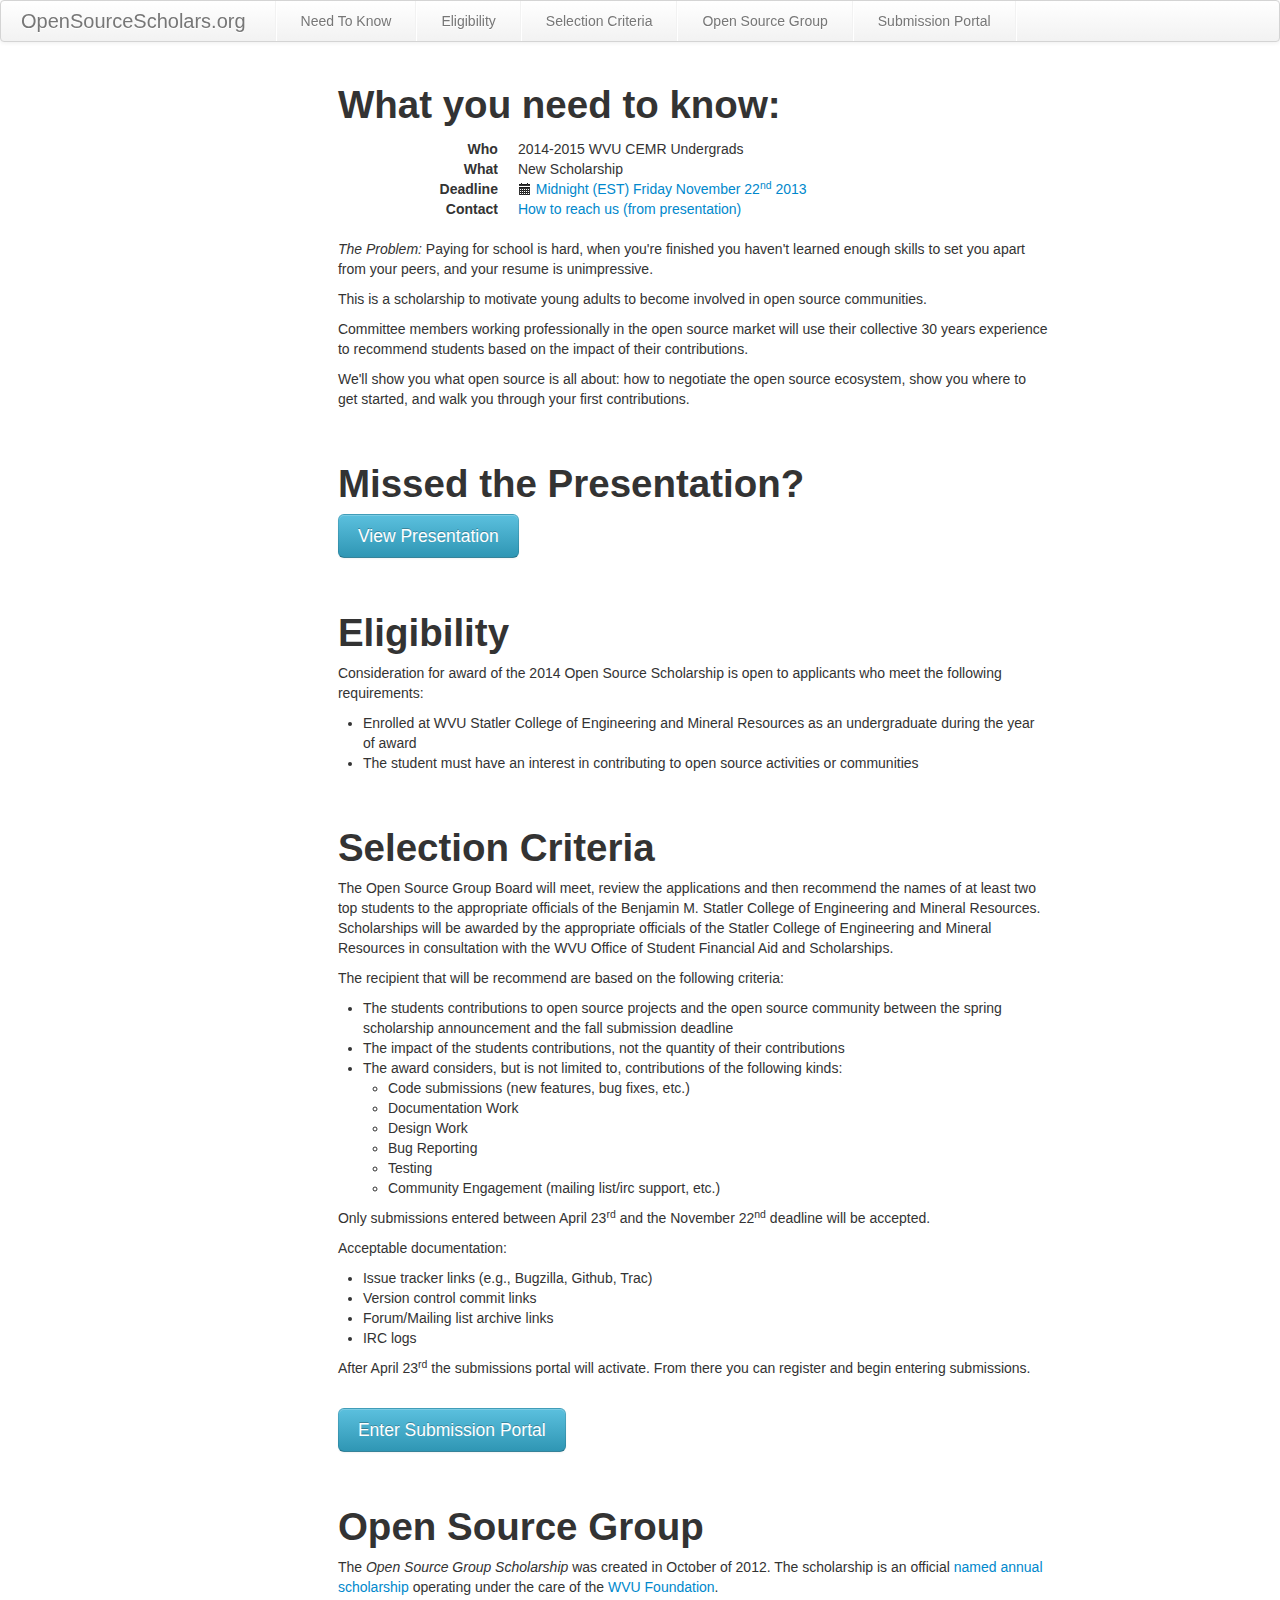
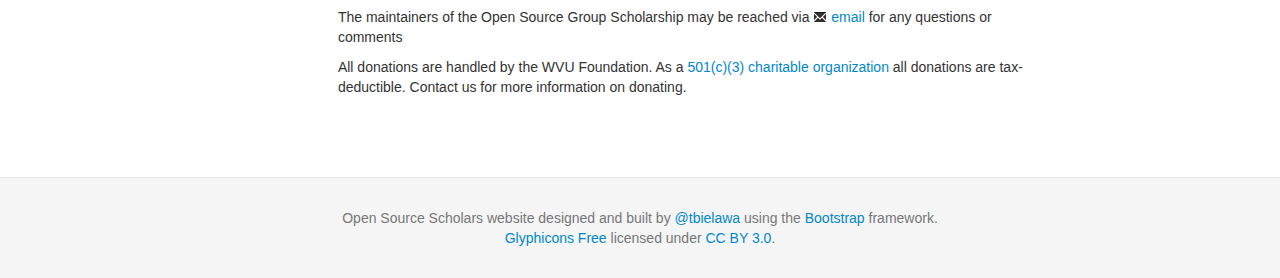
==== index.html @ 5d0b0303 "Add contact links" ====
<!DOCTYPE HTML>
<html lang="en">
  <head>
    <meta http-equiv="Content-Type" content="text/html; charset=utf-8">
    <title>OpenSourceScholars.org</title>
    <link rel="shortcut icon" href="img/favicon.ico">
    <script src="//ajax.googleapis.com/ajax/libs/jquery/1.8.3/jquery.min.js" type="text/javascript"></script>
    <link href="css/bootstrap.min.css" rel="stylesheet" media="screen">
    <link href="css/oss.css" rel="stylesheet" media="screen">
    <link href="css/font-awesome.css" rel="stylesheet" media="screen">
    <script type="text/javascript" src="js/oss.js"></script>
    <script src="js/bootstrap.min.js"></script>
  </head>
  <body data-spy="scroll" data-target=".navbar">
    <div id="#top"></div>
    <div class="navbar"></div>

    <div class="container-fluid">
      <div class="row-fluid">
        <!-- ############### LEFT NAVIGATION ############-->
        <div class="span3">
          &nbsp;
        </div>

        <!-- ############### MAIN BODY ############-->
        <div class="span7" id="ossbody">

          <!-- ############### NEED TO KNOW ############-->
          <div id="needtoknow" class="headspace">&nbsp;</div>
          <h1>What you need to know:</h1>

          <dl class="dl-horizontal">
            <dt>Who</dt>
            <dd>2014-2015 WVU CEMR Undergrads</dd>

            <dt>What</dt>
            <dd>New Scholarship</dd>

            <dt>Deadline</dt>
            <dd><a href="http://www.google.com/calendar/event?action=TEMPLATE&text=Submissions%20Deadline%20-%20Open%20Source%20Scholarship&dates=20131122/20131123&details=Today%20is%20the%20final%20day%20to%20submit%20your%20entries%20for%20consideration%20in%20the%20first%20annual%20Open%20Source%20Scholarship.&location=http%3A%2F%2FOpenSourceScholars.org&trp=false&sprop=http%3A%2F%2FOpenSourceScholars.org&sprop=name:OpenSourceScholars.org" target="_blank"><i class="icon icon-calendar"></i> Midnight (EST) Friday November 22<sup>nd</sup> 2013</a></dd>

	    <dt>Contact</dt>
	    <dd><a href="http://opensourcescholars.github.io/os-preso/#/54">How to reach us (from presentation)</a></dd>
          </dl>

	  <p>
	    <i>The Problem:</i> Paying for school is hard, when you're
	    finished you haven't learned enough skills to set you
	    apart from your peers, and your resume is unimpressive.
	  </p>

	  <p>
	    This is a scholarship to motivate young adults to become
	    involved in open source communities.
	  </p>

	  <p>
	    Committee members working professionally in the open
	    source market will use their collective 30 years
	    experience to recommend students based on the impact of
	    their contributions.
	  </p>

	  <p>
	    We'll show you what open source is all about: how to
	    negotiate the open source ecosystem, show you where to get
	    started, and walk you through your first contributions.
	  </p>

	  <div class="headspace" id="preso">&nbsp;</div>
	  <h1>Missed the Presentation?</h1>

	  <p>
	    <a href="http://opensourcescholars.github.io/os-preso/" class="btn btn-info btn-large">View Presentation</a>
	  </p>


          <!-- ###################################### -->
          <div class="headspace" id="eligibility">&nbsp;</div>
          <h1>Eligibility</h1>

          <p>
            Consideration for award of the 2014 Open Source
            Scholarship is open to applicants who meet the following
            requirements:
          </p>

          <ul>
            <li>
              Enrolled at WVU Statler College of Engineering and
              Mineral Resources as an undergraduate during the year of
              award
            </li>

            <li>
              The student must have an interest in contributing to
              open source activities or communities
            </li>
          </ul>



          <!-- ###################################### -->
          <div class="headspace" id="selectioncriteria">&nbsp;</div>
          <h1>Selection Criteria</h1>

          <p>
	  The Open Source Group Board will meet, review the
	  applications and then recommend the names of at least two
	  top students to the appropriate officials of the Benjamin
	  M. Statler College of Engineering and Mineral Resources.
	  Scholarships will be awarded by the appropriate officials of
	  the Statler College of Engineering and Mineral Resources in
	  consultation with the WVU Office of Student Financial Aid
	  and Scholarships.
          </p>
          <p>
            The recipient that will be recommend are based on the
            following criteria:
          </p>

          <!-- The student meets all eligibility requirements -->

          <ul>
            <li>
              The students contributions to open source projects and
              the open source community between the spring scholarship
              announcement and the fall submission deadline
            </li>


            <li>
              The impact of the students contributions, not the
              quantity of their contributions
            </li>

            <li>
              The award considers, but is not limited to,
              contributions of the following kinds:

              <ul>
                <li>Code submissions (new features, bug fixes, etc.)</li>
                <li>Documentation Work</li>
                <li>Design Work</li>
                <li>Bug Reporting</li>
                <li>Testing</li>
                <li>Community Engagement (mailing list/irc support, etc.)</li>
              </ul>
            </li>
          </ul>

          <p>
            Only submissions entered between April 23<sup>rd</sup> and
             the November 22<sup>nd</sup> deadline will be accepted.
          </p>

          <p>
            Acceptable documentation:

            <ul>
              <li>Issue tracker links (e.g., Bugzilla, Github, Trac)</li>
              <li>Version control commit links</li>
              <li>Forum/Mailing list archive links</li>
              <li>IRC logs</li>
            </ul>
          </p>

	  <p>
	    After April 23<sup>rd</sup> the submissions portal will
	    activate. From there you can register and begin entering
	    submissions.
	  </p>

	  <p>
	    <br>
	    <a href="http://portal.opensourcescholars.org/" class="btn btn-info btn-large">Enter Submission Portal</a>
	  </p>


          <!-- ###################################### -->
          <div class="headspace" id="opensourcegroup">&nbsp;</div>
          <h1>Open Source Group</h1>

	  <p>
	    The <i>Open Source Group Scholarship</i> was created in
	    October of 2012. The scholarship is an
	    official <a href="http://www.wvuf.org/index.php?q=node/64&cat=2"
	    target="_blank">named annual scholarship</a> operating
	    under the care of the <a href="http://www.wvuf.org/"
	    target="_blank">WVU Foundation</a>.
	  </p>

	  <p>
	    The maintainers of the Open Source Group Scholarship may
	    be reached via
	    <a href="mailto:opensourcegroup@listserv.wvu.edu"><i class="icon
	    icon-envelope"></i> email</a> for any questions or
	    comments
	  </p>

	  <p>
	    All donations are handled by the WVU Foundation. As a
	    <a href="http://www.irs.gov/Charities-&-Non-Profits/Charitable-Organizations/Exemption-Requirements-Section-501(c)(3)-Organizations"
	    target="_blank">501(c)(3) charitable organization</a> all
	    donations are tax-deductible. Contact us for more
	    information on donating.
	  </p>
        </div><!-- End of body content -->

      </div><!-- End of column row -->
    </div><!-- End of container -->


    <!-- Footer ================================================== -->
    <footer class="footer">
    </footer>

    <script type="text/javascript">

      var _gaq = _gaq || [];
      _gaq.push(['_setAccount', 'UA-39411188-1']);
      _gaq.push(['_trackPageview']);

      (function() {
      var ga = document.createElement('script'); ga.type = 'text/javascript'; ga.async = true;
      ga.src = ('https:' == document.location.protocol ? 'https://ssl' : 'http://www') + '.google-analytics.com/ga.js';
      var s = document.getElementsByTagName('script')[0]; s.parentNode.insertBefore(ga, s);
      })();

    </script>

  </body>
</html>
---- css/oss.css ----
@import url(http://fonts.googleapis.com/css?family=Source+Sans+Pro&subset=latin,latin-ext);
@import url(http://fonts.googleapis.com/css?family=Source+Code+Pro&subset=latin,latin-ext);

body {
    margin-top: 40px;
}

a.headerlink:hover {
    background-color: #c60f0f;
    color: #c60f0f;
}

h1 {
    margin-top: 25px;
}

.headspace {
    /* margin-top: 20px; */
    margin-bottom: 20px;
}

/* Footer
-------------------------------------------------- */

.footer {
  text-align: center;
  padding: 30px 0;
  margin-top: 70px;
  border-top: 1px solid #e5e5e5;
  background-color: #f5f5f5;
}
.footer p {
  margin-bottom: 0;
  color: #777;
}
.footer-links {
  margin: 10px 0;
}
.footer-links li {
  display: inline;
  padding: 0 2px;
}
.footer-links li:first-child {
  padding-left: 0;
}
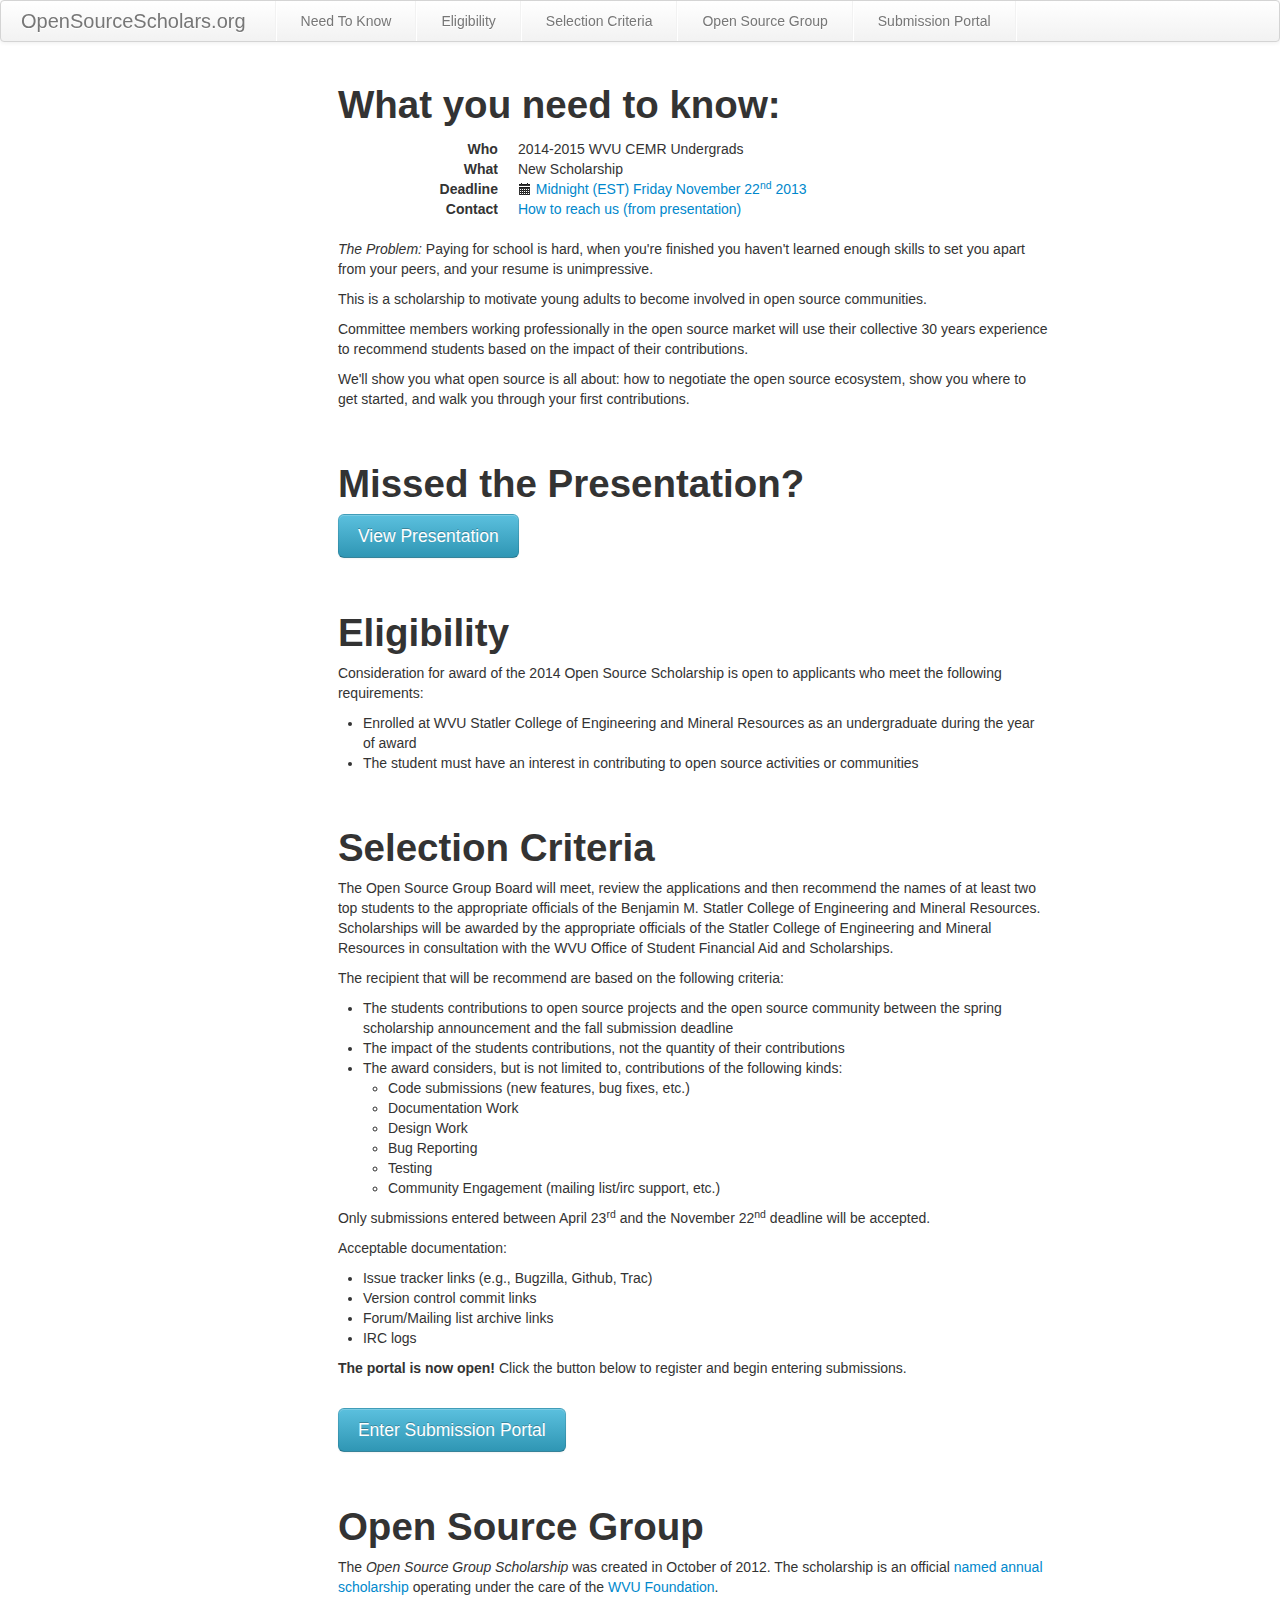
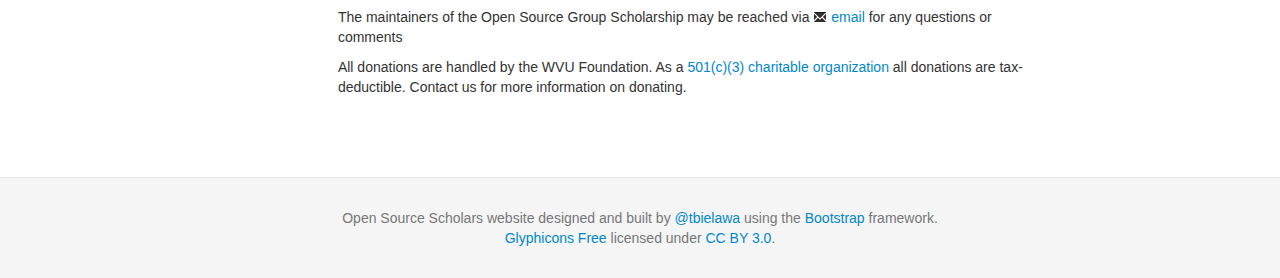
==== commit 003f1e52: "Call out that the button is now active and you can use it." ====
--- a/index.html
+++ b/index.html
@@ -166,9 +166,8 @@
           </p>
 
 	  <p>
-	    After April 23<sup>rd</sup> the submissions portal will
-	    activate. From there you can register and begin entering
-	    submissions.
+	    <b>The portal is now open!</b> Click the button below to
+	    register and begin entering submissions.
 	  </p>
 
 	  <p>
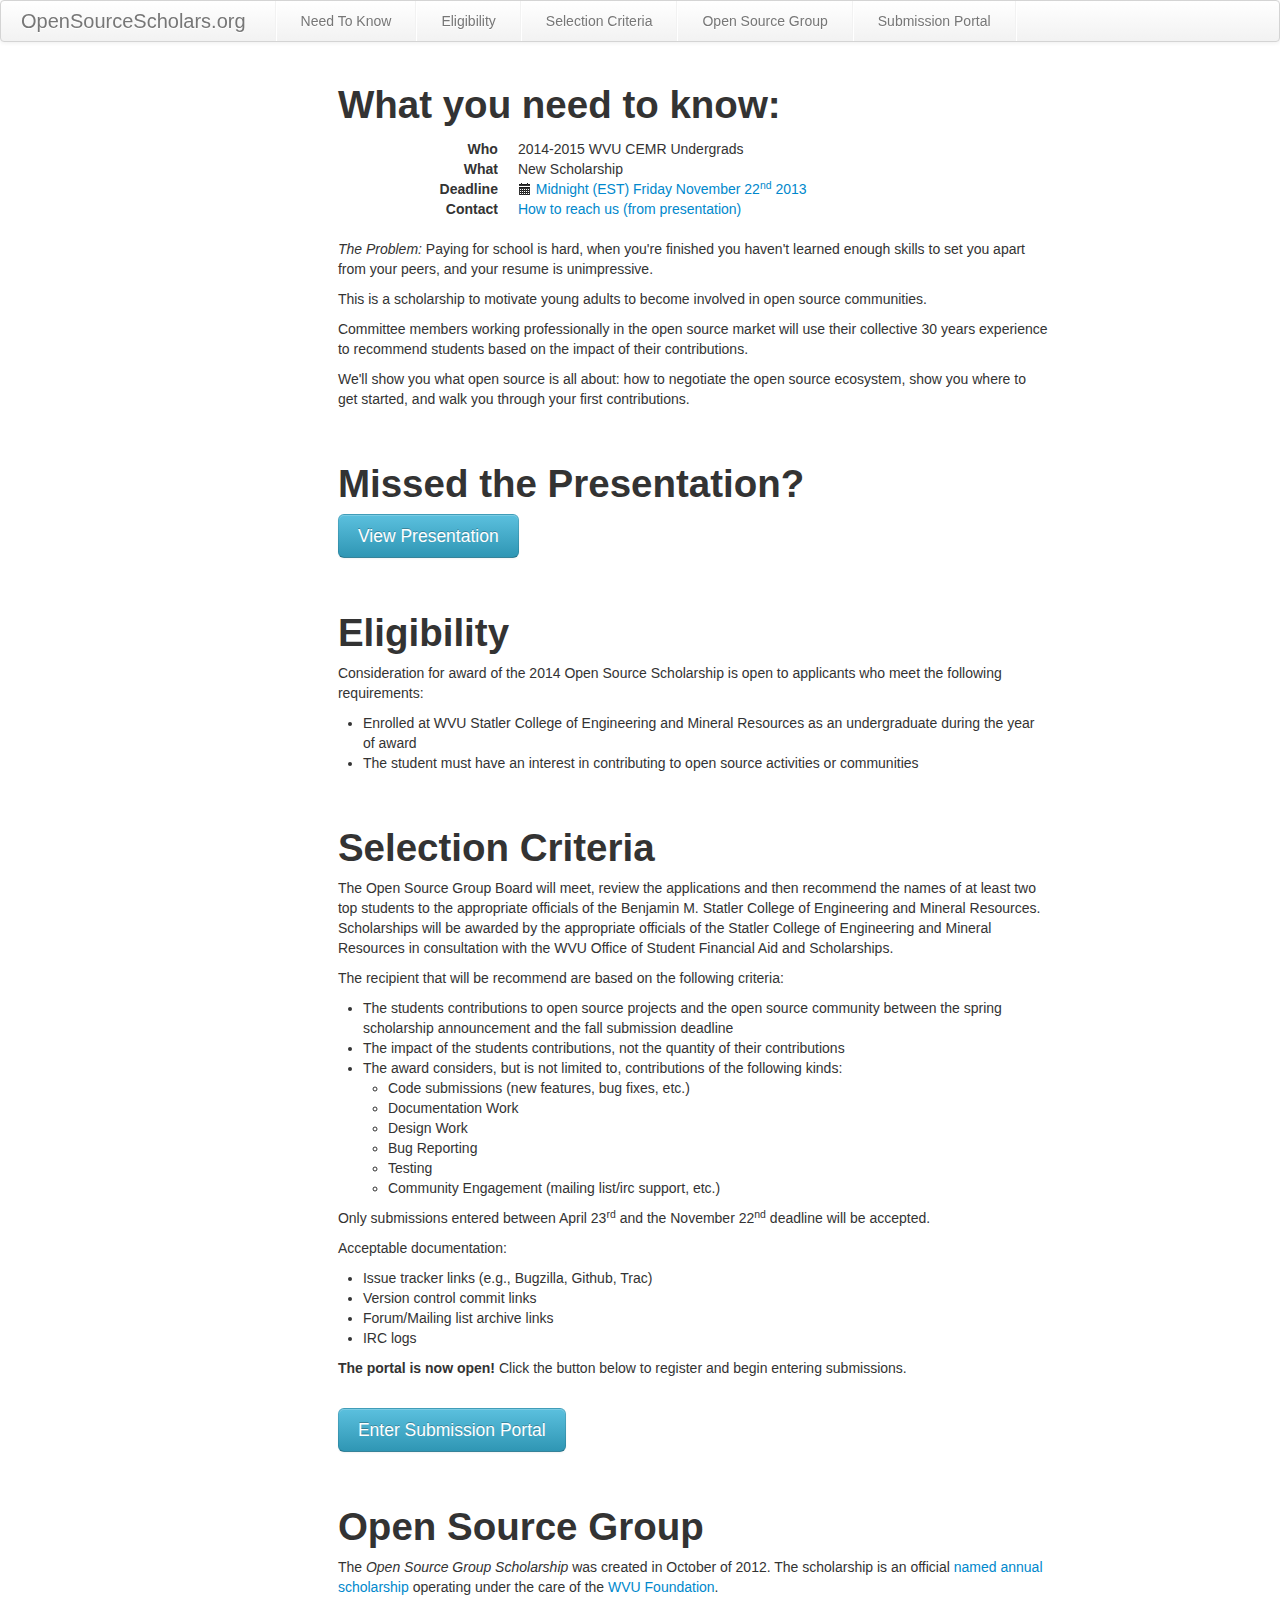
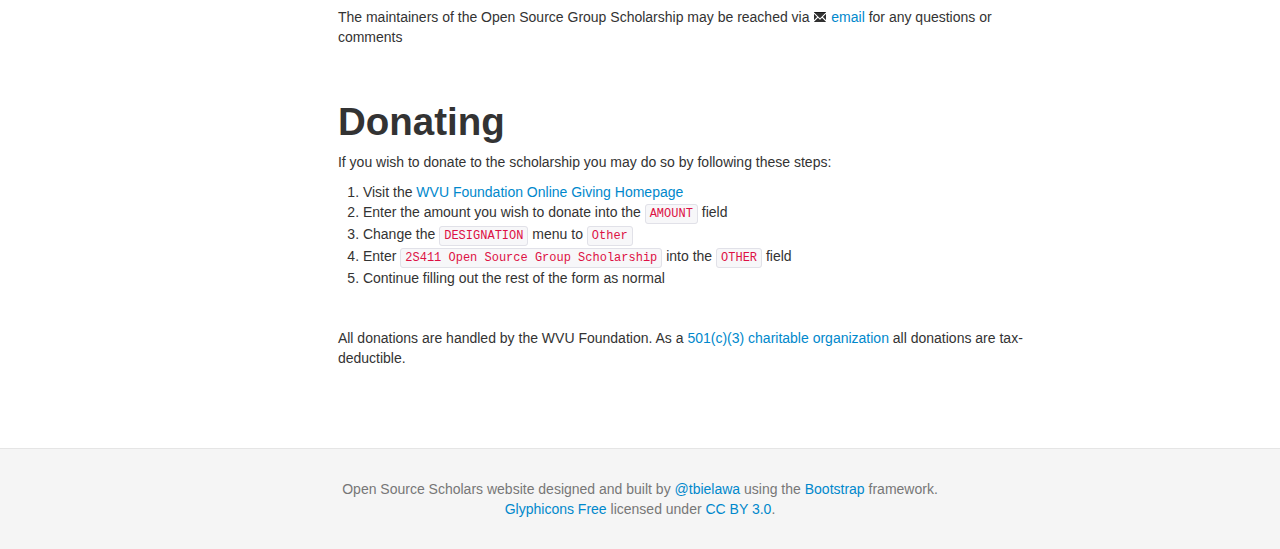
==== commit d62142ef: "Add donation instructions" ====
--- a/index.html
+++ b/index.html
@@ -197,13 +197,33 @@
 	    comments
 	  </p>
 
+          <!-- ###################################### -->
+          <div class="headspace" id="donating">&nbsp;</div>
+          <h1>Donating</h1>
+
+	  <p>
+	    If you wish to donate to the scholarship you may do so by following these steps:
+	  </p>
+
+	  <ol>
+	    <li>Visit the <a href="https://www.mountaineerconnection.com/sslpage.aspx?pid=501" target="_blank">WVU Foundation Online Giving Homepage</a></li>
+	    <li>Enter the amount you wish to donate into the <code>AMOUNT</code> field</li>
+	    <li>Change the <code>DESIGNATION</code> menu to <code>Other</code></li>
+	    <li>Enter <code>2S411 Open Source Group Scholarship</code> into the <code>OTHER</code> field</li>
+	    <li>Continue filling out the rest of the form as normal</li>
+	  </ol>
+
+	  <p>
+	    &nbsp;
+	  </p>
+
 	  <p>
 	    All donations are handled by the WVU Foundation. As a
 	    <a href="http://www.irs.gov/Charities-&-Non-Profits/Charitable-Organizations/Exemption-Requirements-Section-501(c)(3)-Organizations"
 	    target="_blank">501(c)(3) charitable organization</a> all
-	    donations are tax-deductible. Contact us for more
-	    information on donating.
-	  </p>
+	    donations are tax-deductible.
+	  </p>
+
         </div><!-- End of body content -->
 
       </div><!-- End of column row -->
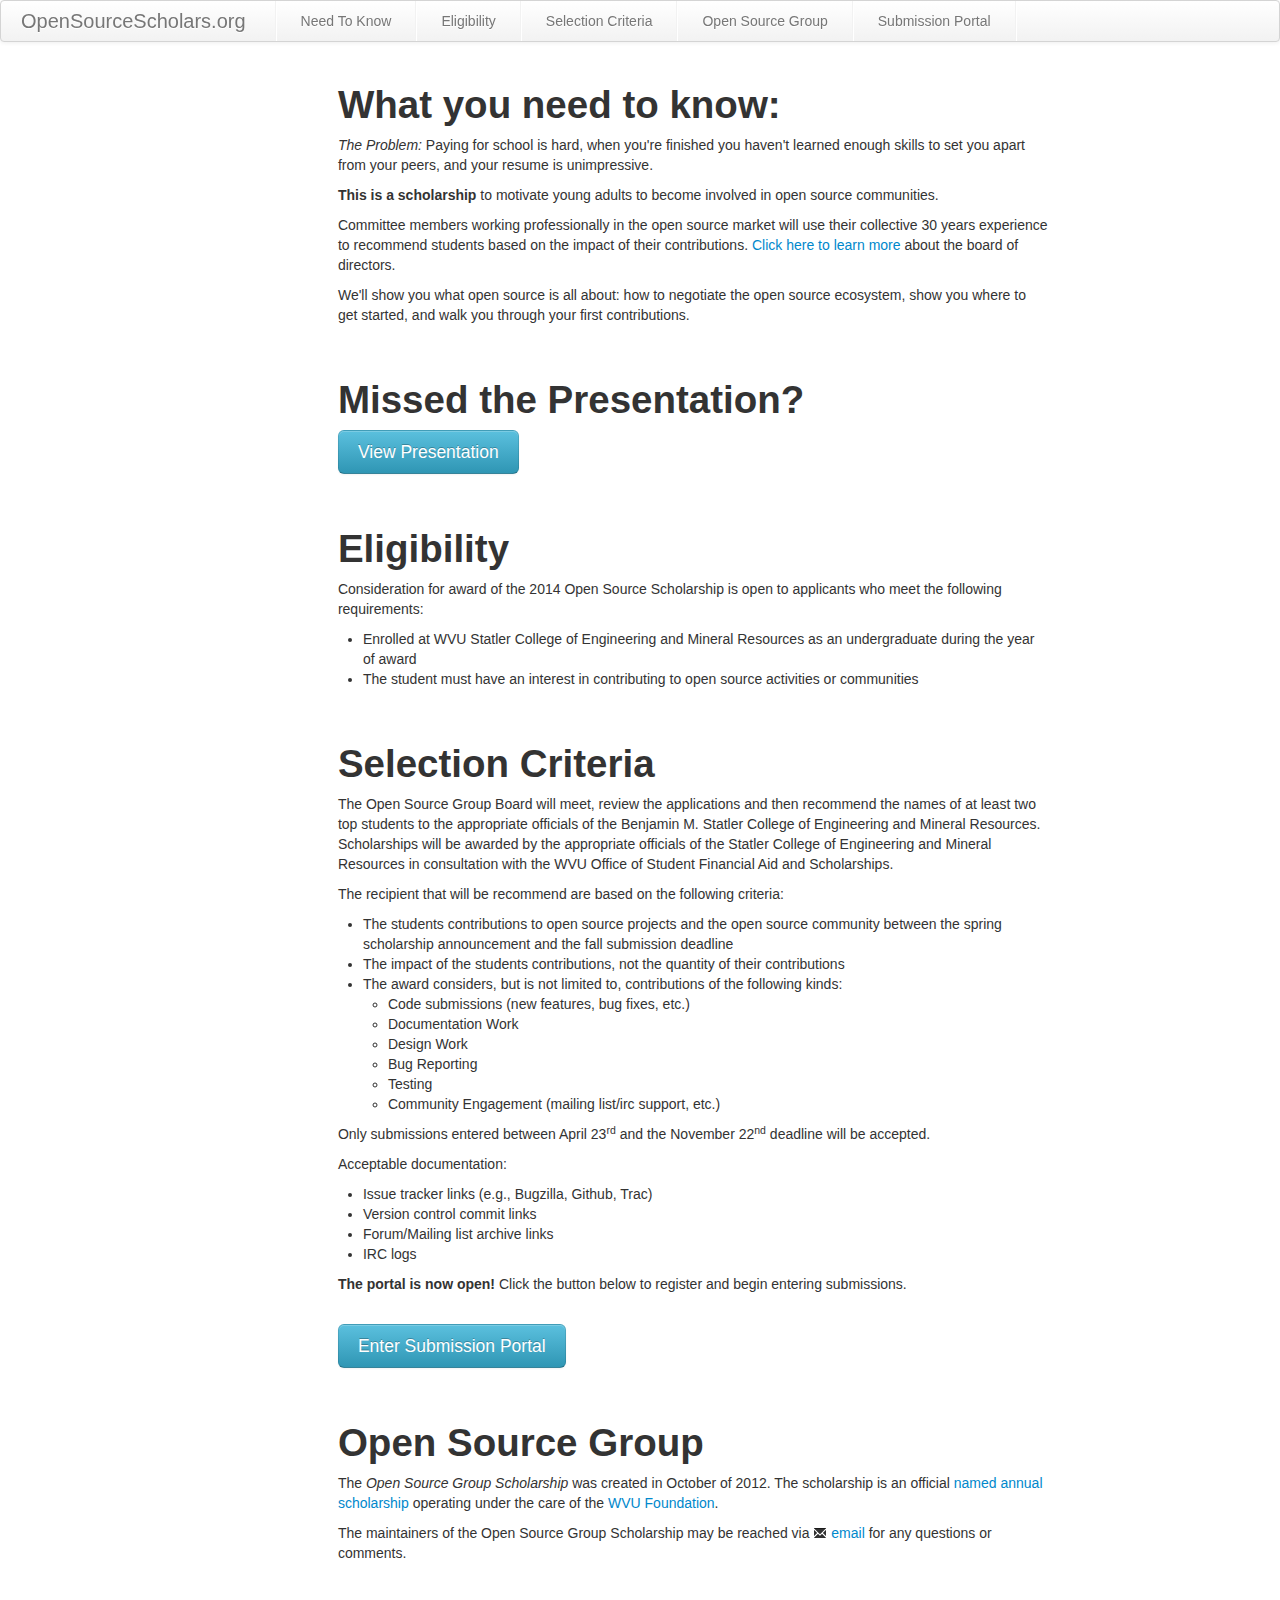
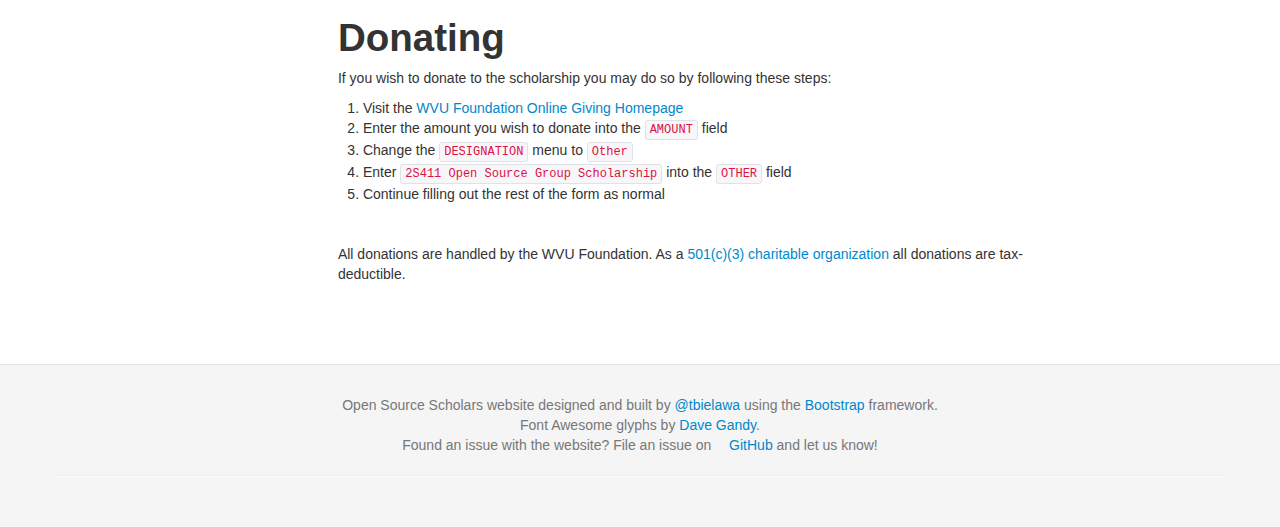
==== commit b0cebcc1: "Update CSS for board members page. Comment out scheduling information for presentation." ====
--- a/index.html
+++ b/index.html
@@ -29,19 +29,19 @@
           <div id="needtoknow" class="headspace">&nbsp;</div>
           <h1>What you need to know:</h1>
 
-          <dl class="dl-horizontal">
-            <dt>Who</dt>
-            <dd>2014-2015 WVU CEMR Undergrads</dd>
-
-            <dt>What</dt>
-            <dd>New Scholarship</dd>
-
-            <dt>Deadline</dt>
-            <dd><a href="http://www.google.com/calendar/event?action=TEMPLATE&text=Submissions%20Deadline%20-%20Open%20Source%20Scholarship&dates=20131122/20131123&details=Today%20is%20the%20final%20day%20to%20submit%20your%20entries%20for%20consideration%20in%20the%20first%20annual%20Open%20Source%20Scholarship.&location=http%3A%2F%2FOpenSourceScholars.org&trp=false&sprop=http%3A%2F%2FOpenSourceScholars.org&sprop=name:OpenSourceScholars.org" target="_blank"><i class="icon icon-calendar"></i> Midnight (EST) Friday November 22<sup>nd</sup> 2013</a></dd>
-
-	    <dt>Contact</dt>
-	    <dd><a href="http://opensourcescholars.github.io/os-preso/#/54">How to reach us (from presentation)</a></dd>
-          </dl>
+          <!-- <dl class="dl-horizontal"> -->
+          <!--   <dt>Who</dt> -->
+          <!--   <dd>2014-2015 WVU CEMR Undergrads</dd> -->
+
+          <!--   <dt>What</dt> -->
+          <!--   <dd>New Scholarship</dd> -->
+
+          <!--   <dt>Deadline</dt> -->
+          <!--   <dd><a href="http://www.google.com/calendar/event?action=TEMPLATE&text=Submissions%20Deadline%20-%20Open%20Source%20Scholarship&dates=20131122/20131123&details=Today%20is%20the%20final%20day%20to%20submit%20your%20entries%20for%20consideration%20in%20the%20first%20annual%20Open%20Source%20Scholarship.&location=http%3A%2F%2FOpenSourceScholars.org&trp=false&sprop=http%3A%2F%2FOpenSourceScholars.org&sprop=name:OpenSourceScholars.org" target="_blank"><i class="icon icon-calendar"></i> Midnight (EST) Friday November 22<sup>nd</sup> 2013</a></dd> -->
+
+	  <!--   <dt>Contact</dt> -->
+	  <!--   <dd><a href="http://opensourcescholars.github.io/os-preso/#/54">How to reach us (from presentation)</a></dd> -->
+          <!-- </dl> -->
 
 	  <p>
 	    <i>The Problem:</i> Paying for school is hard, when you're
@@ -50,15 +50,16 @@
 	  </p>
 
 	  <p>
-	    This is a scholarship to motivate young adults to become
-	    involved in open source communities.
+	    <strong>This is a scholarship</strong> to motivate young
+	    adults to become involved in open source communities.
 	  </p>
 
 	  <p>
 	    Committee members working professionally in the open
 	    source market will use their collective 30 years
 	    experience to recommend students based on the impact of
-	    their contributions.
+	    their contributions. <a href="board.html">Click here to
+	    learn more</a> about the board of directors.
 	  </p>
 
 	  <p>
@@ -194,7 +195,7 @@
 	    be reached via
 	    <a href="mailto:opensourcegroup@listserv.wvu.edu"><i class="icon
 	    icon-envelope"></i> email</a> for any questions or
-	    comments
+	    comments.
 	  </p>
 
           <!-- ###################################### -->
--- a/css/oss.css
+++ b/css/oss.css
@@ -43,3 +43,21 @@
 .footer-links li:first-child {
   padding-left: 0;
 }
+
+
+div.addthis_toolbox {
+  width: 320px;
+  margin: 0 auto;
+}
+
+.socialmedia {
+  margin: auto;
+}
+
+.portrait-left {
+  margin-right: 10px;
+}
+
+.portrait-right {
+  margin-left: 10px;
+}
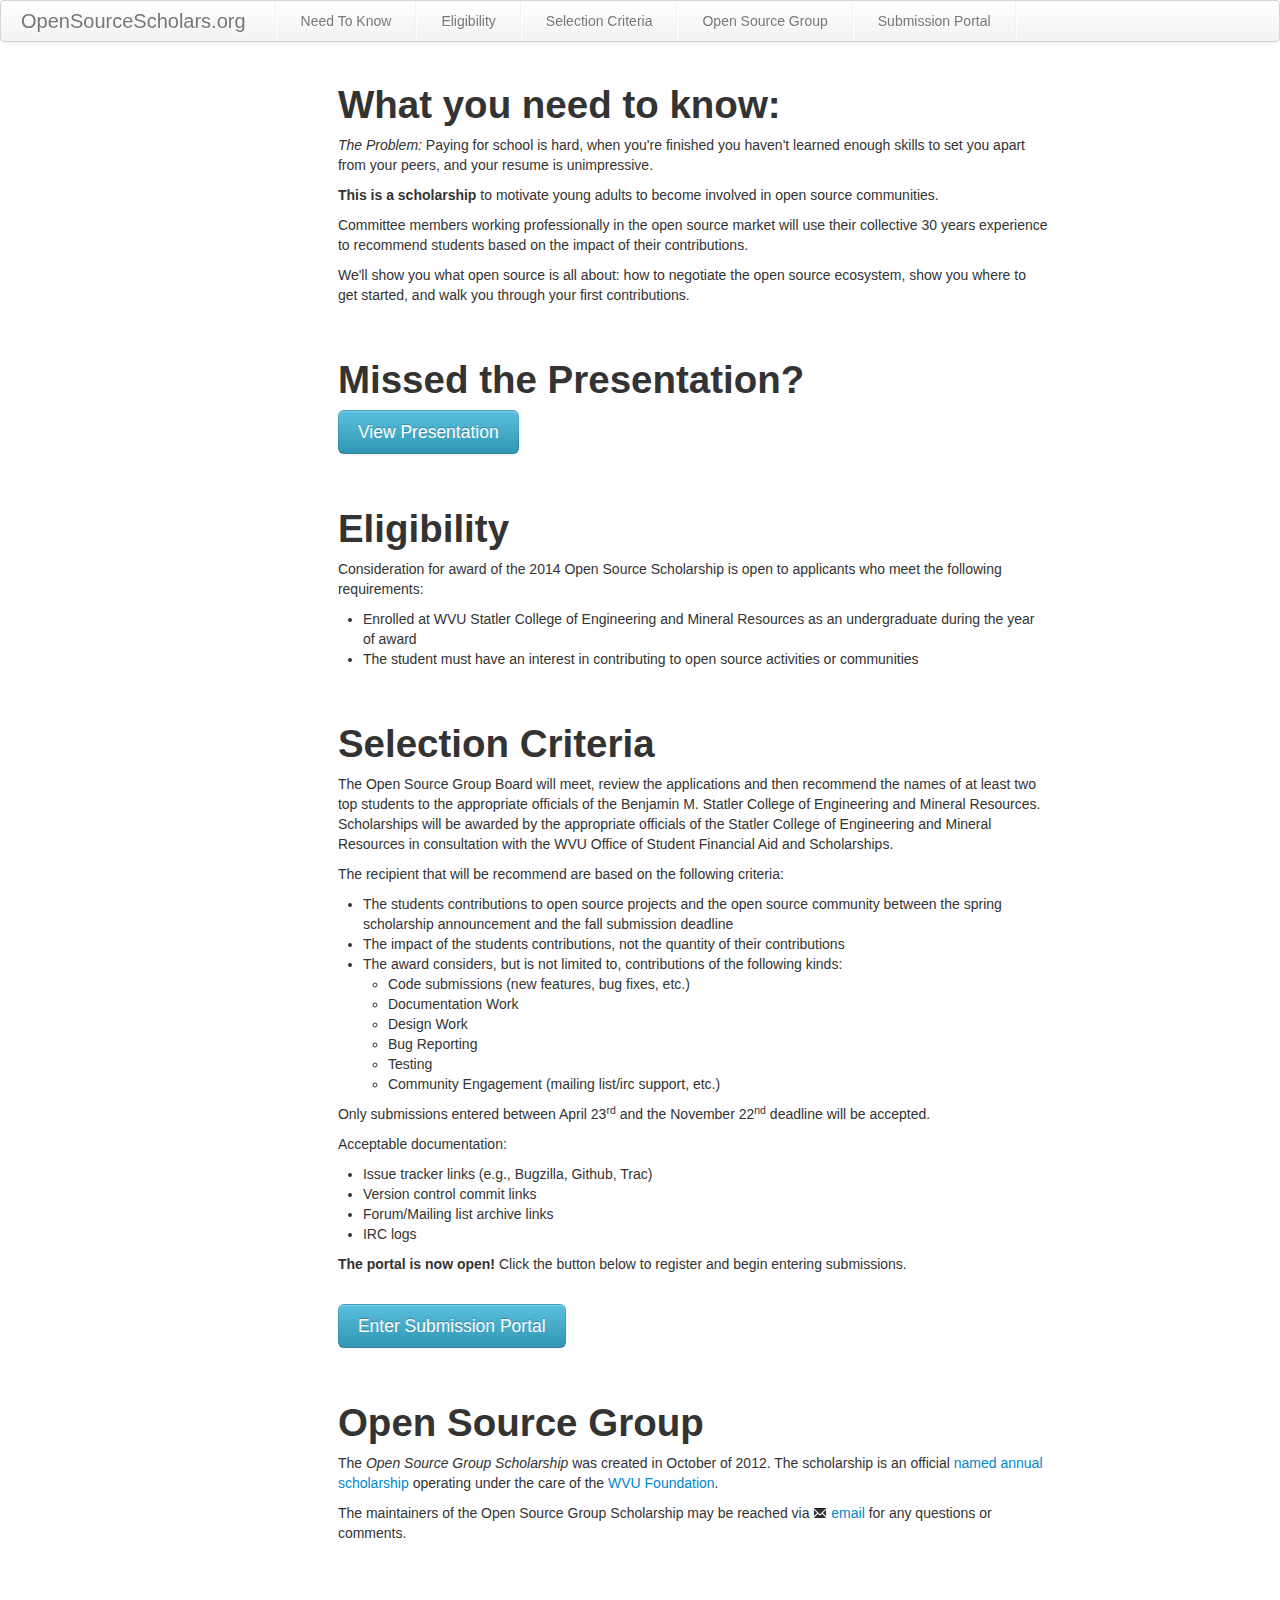
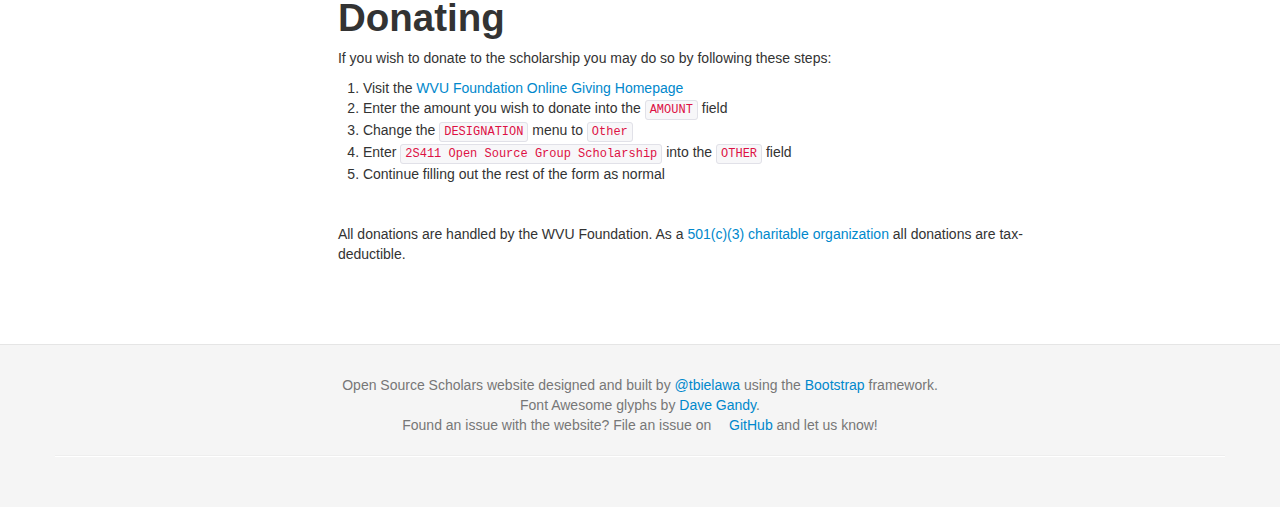
==== commit 818bafc2: "Tweaks. Like style." ====
--- a/index.html
+++ b/index.html
@@ -58,8 +58,10 @@
 	    Committee members working professionally in the open
 	    source market will use their collective 30 years
 	    experience to recommend students based on the impact of
-	    their contributions. <a href="board.html">Click here to
-	    learn more</a> about the board of directors.
+	    their contributions.
+
+	    <!-- <a href="board.html">Click here to
+	    learn more</a> about the committee board members. -->
 	  </p>
 
 	  <p>
@@ -72,7 +74,7 @@
 	  <h1>Missed the Presentation?</h1>
 
 	  <p>
-	    <a href="http://opensourcescholars.github.io/os-preso/" class="btn btn-info btn-large">View Presentation</a>
+	    <a href="http://opensourcescholars.github.io/os-preso/" class="btn btn-info btn-large" target="_blank">View Presentation</a>
 	  </p>
 
 
--- a/css/oss.css
+++ b/css/oss.css
@@ -51,7 +51,7 @@
 }
 
 .socialmedia {
-  margin: auto;
+  text-align: center;
 }
 
 .portrait-left {
@@ -61,3 +61,10 @@
 .portrait-right {
   margin-left: 10px;
 }
+
+/* stupid hack to get the title on the board page to align left
+properly */
+
+#pagetitle {
+  margin-left: -30px;
+}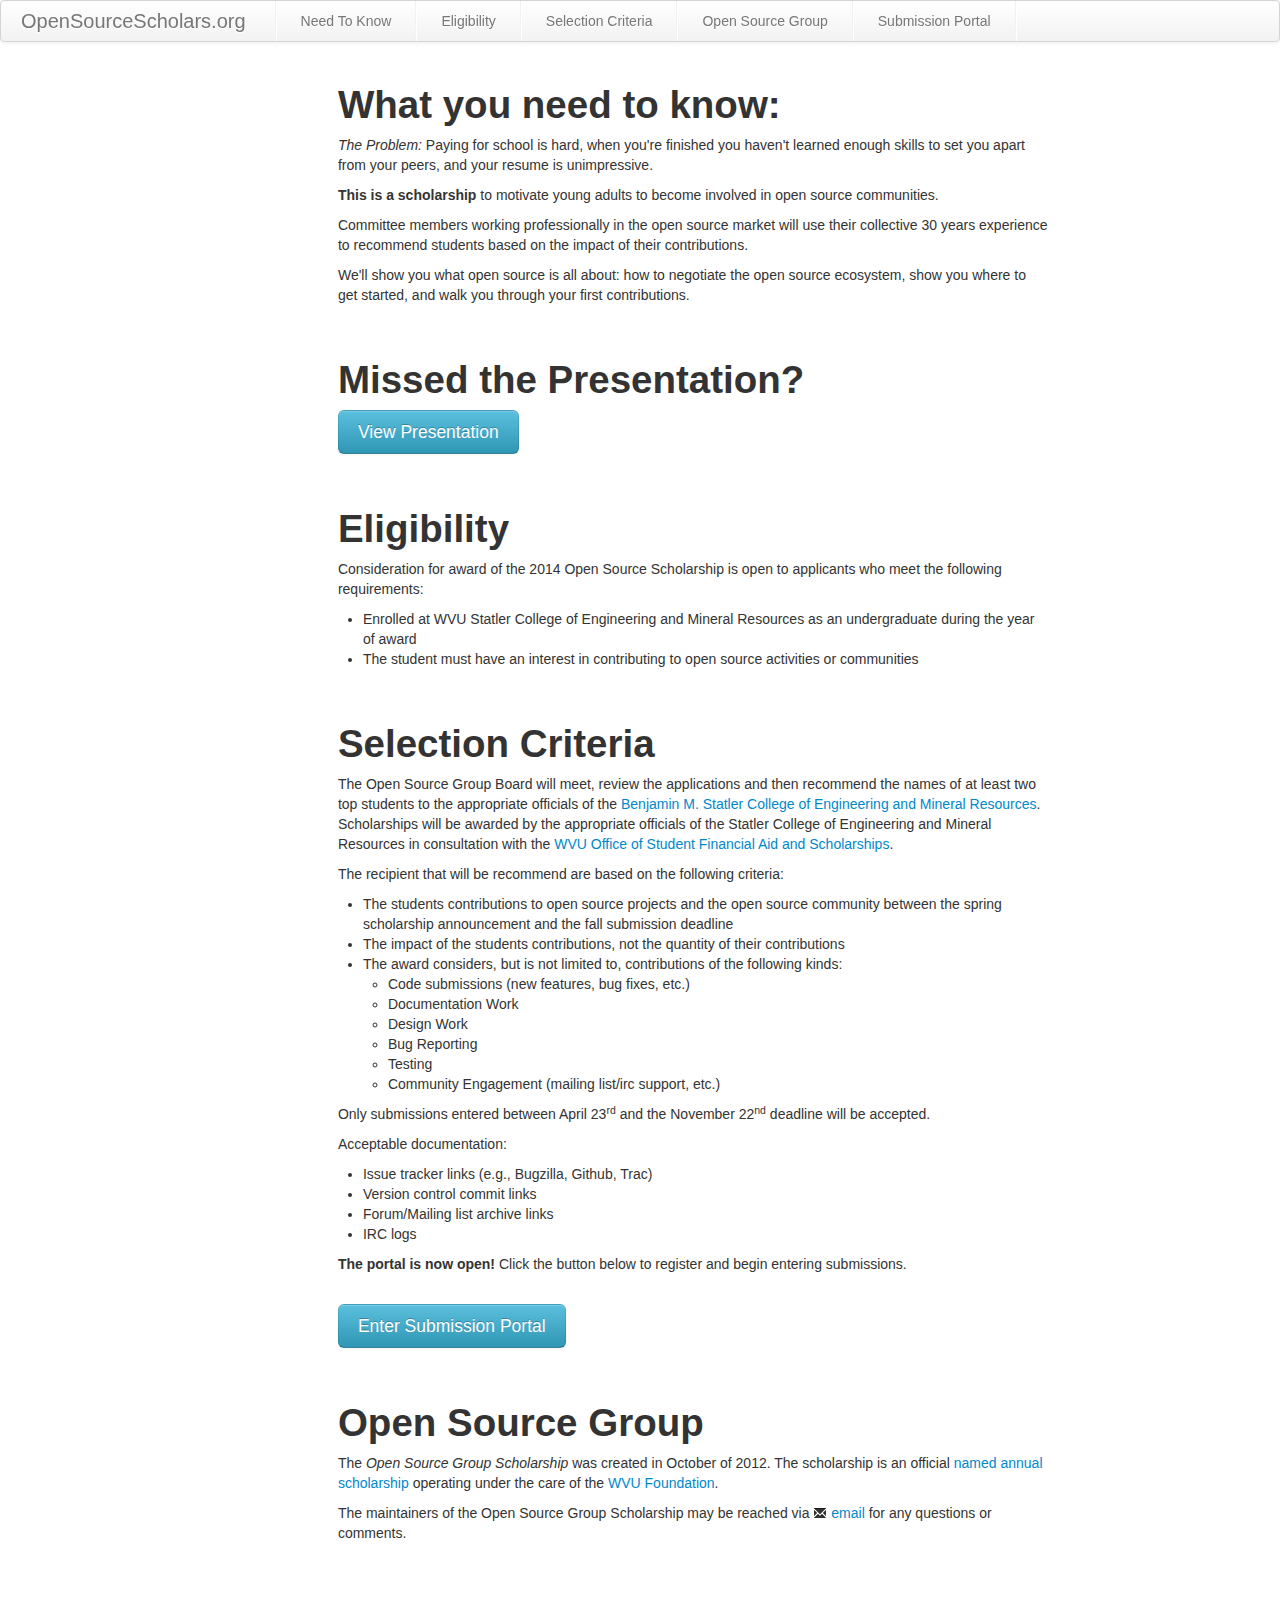
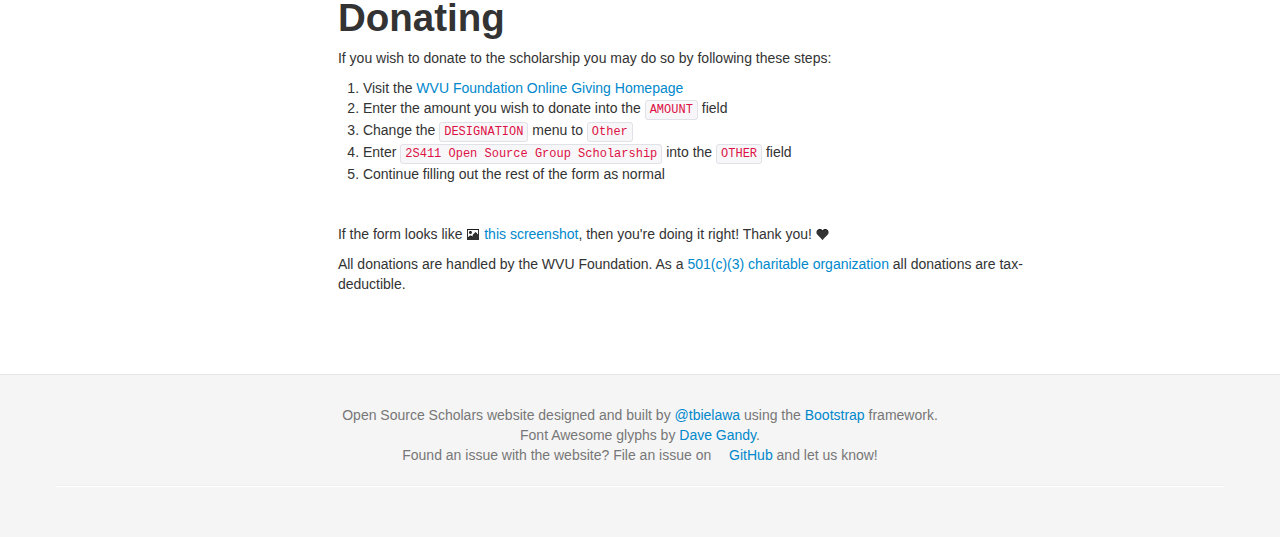
==== commit 453fc71e: "Add fancy photo preview thing for the donation form" ====
--- a/index.html
+++ b/index.html
@@ -8,8 +8,10 @@
     <link href="css/bootstrap.min.css" rel="stylesheet" media="screen">
     <link href="css/oss.css" rel="stylesheet" media="screen">
     <link href="css/font-awesome.css" rel="stylesheet" media="screen">
+    <link rel="stylesheet" href="css/prettyPhoto.css" type="text/css" media="screen" title="prettyPhoto main stylesheet" charset="utf-8" />
     <script type="text/javascript" src="js/oss.js"></script>
     <script src="js/bootstrap.min.js"></script>
+    <script src="js/jquery.prettyPhoto.js" type="text/javascript" charset="utf-8"></script>
   </head>
   <body data-spy="scroll" data-target=".navbar">
     <div id="#top"></div>
@@ -110,12 +112,15 @@
           <p>
 	  The Open Source Group Board will meet, review the
 	  applications and then recommend the names of at least two
-	  top students to the appropriate officials of the Benjamin
-	  M. Statler College of Engineering and Mineral Resources.
-	  Scholarships will be awarded by the appropriate officials of
-	  the Statler College of Engineering and Mineral Resources in
-	  consultation with the WVU Office of Student Financial Aid
-	  and Scholarships.
+	  top students to the appropriate officials of
+	  the <a href="http://www.cemr.wvu.edu/"
+	  target="_blank">Benjamin M. Statler College of Engineering
+	  and Mineral Resources</a>. Scholarships will be awarded by
+	  the appropriate officials of the Statler College of
+	  Engineering and Mineral Resources in consultation with the
+	  <a href="http://financialaid.wvu.edu/aid-and-scholarships"
+	  target="_blank">WVU Office of Student Financial Aid and
+	  Scholarships</a>.
           </p>
           <p>
             The recipient that will be recommend are based on the
@@ -193,8 +198,9 @@
 	  </p>
 
 	  <p>
-	    The maintainers of the Open Source Group Scholarship may
-	    be reached via
+	    <!-- <a href="board.html">The maintainers</a> --> The
+	    maintainers of the Open Source Group Scholarship may be
+	    reached via
 	    <a href="mailto:opensourcegroup@listserv.wvu.edu"><i class="icon
 	    icon-envelope"></i> email</a> for any questions or
 	    comments.
@@ -221,6 +227,14 @@
 	  </p>
 
 	  <p>
+	    If the form looks like <a href="img/donate.png"
+	    rel="prettyPhoto" title="Donation
+	    Form"><i class="icon-picture"></i> this screenshot</a>,
+	    then you're doing it right! Thank
+	    you! <i class="icon-heart"></i>
+	  </p>
+
+	  <p>
 	    All donations are handled by the WVU Foundation. As a
 	    <a href="http://www.irs.gov/Charities-&-Non-Profits/Charitable-Organizations/Exemption-Requirements-Section-501(c)(3)-Organizations"
 	    target="_blank">501(c)(3) charitable organization</a> all
--- a/css/prettyPhoto.css
+++ b/css/prettyPhoto.css
@@ -0,0 +1,170 @@
+div.pp_default .pp_top,div.pp_default .pp_top .pp_middle,div.pp_default .pp_top .pp_left,div.pp_default .pp_top .pp_right,div.pp_default .pp_bottom,div.pp_default .pp_bottom .pp_left,div.pp_default .pp_bottom .pp_middle,div.pp_default .pp_bottom .pp_right{height:13px}
+div.pp_default .pp_top .pp_left{background:url(../images/prettyPhoto/default/sprite.png) -78px -93px no-repeat}
+div.pp_default .pp_top .pp_middle{background:url(../images/prettyPhoto/default/sprite_x.png) top left repeat-x}
+div.pp_default .pp_top .pp_right{background:url(../images/prettyPhoto/default/sprite.png) -112px -93px no-repeat}
+div.pp_default .pp_content .ppt{color:#f8f8f8}
+div.pp_default .pp_content_container .pp_left{background:url(../images/prettyPhoto/default/sprite_y.png) -7px 0 repeat-y;padding-left:13px}
+div.pp_default .pp_content_container .pp_right{background:url(../images/prettyPhoto/default/sprite_y.png) top right repeat-y;padding-right:13px}
+div.pp_default .pp_next:hover{background:url(../images/prettyPhoto/default/sprite_next.png) center right no-repeat;cursor:pointer}
+div.pp_default .pp_previous:hover{background:url(../images/prettyPhoto/default/sprite_prev.png) center left no-repeat;cursor:pointer}
+div.pp_default .pp_expand{background:url(../images/prettyPhoto/default/sprite.png) 0 -29px no-repeat;cursor:pointer;width:28px;height:28px}
+div.pp_default .pp_expand:hover{background:url(../images/prettyPhoto/default/sprite.png) 0 -56px no-repeat;cursor:pointer}
+div.pp_default .pp_contract{background:url(../images/prettyPhoto/default/sprite.png) 0 -84px no-repeat;cursor:pointer;width:28px;height:28px}
+div.pp_default .pp_contract:hover{background:url(../images/prettyPhoto/default/sprite.png) 0 -113px no-repeat;cursor:pointer}
+div.pp_default .pp_close{width:30px;height:30px;background:url(../images/prettyPhoto/default/sprite.png) 2px 1px no-repeat;cursor:pointer}
+div.pp_default .pp_gallery ul li a{background:url(../images/prettyPhoto/default/default_thumb.png) center center #f8f8f8;border:1px solid #aaa}
+div.pp_default .pp_social{margin-top:7px}
+div.pp_default .pp_gallery a.pp_arrow_previous,div.pp_default .pp_gallery a.pp_arrow_next{position:static;left:auto}
+div.pp_default .pp_nav .pp_play,div.pp_default .pp_nav .pp_pause{background:url(../images/prettyPhoto/default/sprite.png) -51px 1px no-repeat;height:30px;width:30px}
+div.pp_default .pp_nav .pp_pause{background-position:-51px -29px}
+div.pp_default a.pp_arrow_previous,div.pp_default a.pp_arrow_next{background:url(../images/prettyPhoto/default/sprite.png) -31px -3px no-repeat;height:20px;width:20px;margin:4px 0 0}
+div.pp_default a.pp_arrow_next{left:52px;background-position:-82px -3px}
+div.pp_default .pp_content_container .pp_details{margin-top:5px}
+div.pp_default .pp_nav{clear:none;height:30px;width:110px;position:relative}
+div.pp_default .pp_nav .currentTextHolder{font-family:Georgia;font-style:italic;color:#999;font-size:11px;left:75px;line-height:25px;position:absolute;top:2px;margin:0;padding:0 0 0 10px}
+div.pp_default .pp_close:hover,div.pp_default .pp_nav .pp_play:hover,div.pp_default .pp_nav .pp_pause:hover,div.pp_default .pp_arrow_next:hover,div.pp_default .pp_arrow_previous:hover{opacity:0.7}
+div.pp_default .pp_description{font-size:11px;font-weight:700;line-height:14px;margin:5px 50px 5px 0}
+div.pp_default .pp_bottom .pp_left{background:url(../images/prettyPhoto/default/sprite.png) -78px -127px no-repeat}
+div.pp_default .pp_bottom .pp_middle{background:url(../images/prettyPhoto/default/sprite_x.png) bottom left repeat-x}
+div.pp_default .pp_bottom .pp_right{background:url(../images/prettyPhoto/default/sprite.png) -112px -127px no-repeat}
+div.pp_default .pp_loaderIcon{background:url(../images/prettyPhoto/default/loader.gif) center center no-repeat}
+div.light_rounded .pp_top .pp_left{background:url(../images/prettyPhoto/light_rounded/sprite.png) -88px -53px no-repeat}
+div.light_rounded .pp_top .pp_right{background:url(../images/prettyPhoto/light_rounded/sprite.png) -110px -53px no-repeat}
+div.light_rounded .pp_next:hover{background:url(../images/prettyPhoto/light_rounded/btnNext.png) center right no-repeat;cursor:pointer}
+div.light_rounded .pp_previous:hover{background:url(../images/prettyPhoto/light_rounded/btnPrevious.png) center left no-repeat;cursor:pointer}
+div.light_rounded .pp_expand{background:url(../images/prettyPhoto/light_rounded/sprite.png) -31px -26px no-repeat;cursor:pointer}
+div.light_rounded .pp_expand:hover{background:url(../images/prettyPhoto/light_rounded/sprite.png) -31px -47px no-repeat;cursor:pointer}
+div.light_rounded .pp_contract{background:url(../images/prettyPhoto/light_rounded/sprite.png) 0 -26px no-repeat;cursor:pointer}
+div.light_rounded .pp_contract:hover{background:url(../images/prettyPhoto/light_rounded/sprite.png) 0 -47px no-repeat;cursor:pointer}
+div.light_rounded .pp_close{width:75px;height:22px;background:url(../images/prettyPhoto/light_rounded/sprite.png) -1px -1px no-repeat;cursor:pointer}
+div.light_rounded .pp_nav .pp_play{background:url(../images/prettyPhoto/light_rounded/sprite.png) -1px -100px no-repeat;height:15px;width:14px}
+div.light_rounded .pp_nav .pp_pause{background:url(../images/prettyPhoto/light_rounded/sprite.png) -24px -100px no-repeat;height:15px;width:14px}
+div.light_rounded .pp_arrow_previous{background:url(../images/prettyPhoto/light_rounded/sprite.png) 0 -71px no-repeat}
+div.light_rounded .pp_arrow_next{background:url(../images/prettyPhoto/light_rounded/sprite.png) -22px -71px no-repeat}
+div.light_rounded .pp_bottom .pp_left{background:url(../images/prettyPhoto/light_rounded/sprite.png) -88px -80px no-repeat}
+div.light_rounded .pp_bottom .pp_right{background:url(../images/prettyPhoto/light_rounded/sprite.png) -110px -80px no-repeat}
+div.dark_rounded .pp_top .pp_left{background:url(../images/prettyPhoto/dark_rounded/sprite.png) -88px -53px no-repeat}
+div.dark_rounded .pp_top .pp_right{background:url(../images/prettyPhoto/dark_rounded/sprite.png) -110px -53px no-repeat}
+div.dark_rounded .pp_content_container .pp_left{background:url(../images/prettyPhoto/dark_rounded/contentPattern.png) top left repeat-y}
+div.dark_rounded .pp_content_container .pp_right{background:url(../images/prettyPhoto/dark_rounded/contentPattern.png) top right repeat-y}
+div.dark_rounded .pp_next:hover{background:url(../images/prettyPhoto/dark_rounded/btnNext.png) center right no-repeat;cursor:pointer}
+div.dark_rounded .pp_previous:hover{background:url(../images/prettyPhoto/dark_rounded/btnPrevious.png) center left no-repeat;cursor:pointer}
+div.dark_rounded .pp_expand{background:url(../images/prettyPhoto/dark_rounded/sprite.png) -31px -26px no-repeat;cursor:pointer}
+div.dark_rounded .pp_expand:hover{background:url(../images/prettyPhoto/dark_rounded/sprite.png) -31px -47px no-repeat;cursor:pointer}
+div.dark_rounded .pp_contract{background:url(../images/prettyPhoto/dark_rounded/sprite.png) 0 -26px no-repeat;cursor:pointer}
+div.dark_rounded .pp_contract:hover{background:url(../images/prettyPhoto/dark_rounded/sprite.png) 0 -47px no-repeat;cursor:pointer}
+div.dark_rounded .pp_close{width:75px;height:22px;background:url(../images/prettyPhoto/dark_rounded/sprite.png) -1px -1px no-repeat;cursor:pointer}
+div.dark_rounded .pp_description{margin-right:85px;color:#fff}
+div.dark_rounded .pp_nav .pp_play{background:url(../images/prettyPhoto/dark_rounded/sprite.png) -1px -100px no-repeat;height:15px;width:14px}
+div.dark_rounded .pp_nav .pp_pause{background:url(../images/prettyPhoto/dark_rounded/sprite.png) -24px -100px no-repeat;height:15px;width:14px}
+div.dark_rounded .pp_arrow_previous{background:url(../images/prettyPhoto/dark_rounded/sprite.png) 0 -71px no-repeat}
+div.dark_rounded .pp_arrow_next{background:url(../images/prettyPhoto/dark_rounded/sprite.png) -22px -71px no-repeat}
+div.dark_rounded .pp_bottom .pp_left{background:url(../images/prettyPhoto/dark_rounded/sprite.png) -88px -80px no-repeat}
+div.dark_rounded .pp_bottom .pp_right{background:url(../images/prettyPhoto/dark_rounded/sprite.png) -110px -80px no-repeat}
+div.dark_rounded .pp_loaderIcon{background:url(../images/prettyPhoto/dark_rounded/loader.gif) center center no-repeat}
+div.dark_square .pp_left,div.dark_square .pp_middle,div.dark_square .pp_right,div.dark_square .pp_content{background:#000}
+div.dark_square .pp_description{color:#fff;margin:0 85px 0 0}
+div.dark_square .pp_loaderIcon{background:url(../images/prettyPhoto/dark_square/loader.gif) center center no-repeat}
+div.dark_square .pp_expand{background:url(../images/prettyPhoto/dark_square/sprite.png) -31px -26px no-repeat;cursor:pointer}
+div.dark_square .pp_expand:hover{background:url(../images/prettyPhoto/dark_square/sprite.png) -31px -47px no-repeat;cursor:pointer}
+div.dark_square .pp_contract{background:url(../images/prettyPhoto/dark_square/sprite.png) 0 -26px no-repeat;cursor:pointer}
+div.dark_square .pp_contract:hover{background:url(../images/prettyPhoto/dark_square/sprite.png) 0 -47px no-repeat;cursor:pointer}
+div.dark_square .pp_close{width:75px;height:22px;background:url(../images/prettyPhoto/dark_square/sprite.png) -1px -1px no-repeat;cursor:pointer}
+div.dark_square .pp_nav{clear:none}
+div.dark_square .pp_nav .pp_play{background:url(../images/prettyPhoto/dark_square/sprite.png) -1px -100px no-repeat;height:15px;width:14px}
+div.dark_square .pp_nav .pp_pause{background:url(../images/prettyPhoto/dark_square/sprite.png) -24px -100px no-repeat;height:15px;width:14px}
+div.dark_square .pp_arrow_previous{background:url(../images/prettyPhoto/dark_square/sprite.png) 0 -71px no-repeat}
+div.dark_square .pp_arrow_next{background:url(../images/prettyPhoto/dark_square/sprite.png) -22px -71px no-repeat}
+div.dark_square .pp_next:hover{background:url(../images/prettyPhoto/dark_square/btnNext.png) center right no-repeat;cursor:pointer}
+div.dark_square .pp_previous:hover{background:url(../images/prettyPhoto/dark_square/btnPrevious.png) center left no-repeat;cursor:pointer}
+div.light_square .pp_expand{background:url(../images/prettyPhoto/light_square/sprite.png) -31px -26px no-repeat;cursor:pointer}
+div.light_square .pp_expand:hover{background:url(../images/prettyPhoto/light_square/sprite.png) -31px -47px no-repeat;cursor:pointer}
+div.light_square .pp_contract{background:url(../images/prettyPhoto/light_square/sprite.png) 0 -26px no-repeat;cursor:pointer}
+div.light_square .pp_contract:hover{background:url(../images/prettyPhoto/light_square/sprite.png) 0 -47px no-repeat;cursor:pointer}
+div.light_square .pp_close{width:75px;height:22px;background:url(../images/prettyPhoto/light_square/sprite.png) -1px -1px no-repeat;cursor:pointer}
+div.light_square .pp_nav .pp_play{background:url(../images/prettyPhoto/light_square/sprite.png) -1px -100px no-repeat;height:15px;width:14px}
+div.light_square .pp_nav .pp_pause{background:url(../images/prettyPhoto/light_square/sprite.png) -24px -100px no-repeat;height:15px;width:14px}
+div.light_square .pp_arrow_previous{background:url(../images/prettyPhoto/light_square/sprite.png) 0 -71px no-repeat}
+div.light_square .pp_arrow_next{background:url(../images/prettyPhoto/light_square/sprite.png) -22px -71px no-repeat}
+div.light_square .pp_next:hover{background:url(../images/prettyPhoto/light_square/btnNext.png) center right no-repeat;cursor:pointer}
+div.light_square .pp_previous:hover{background:url(../images/prettyPhoto/light_square/btnPrevious.png) center left no-repeat;cursor:pointer}
+div.facebook .pp_top .pp_left{background:url(../images/prettyPhoto/facebook/sprite.png) -88px -53px no-repeat}
+div.facebook .pp_top .pp_middle{background:url(../images/prettyPhoto/facebook/contentPatternTop.png) top left repeat-x}
+div.facebook .pp_top .pp_right{background:url(../images/prettyPhoto/facebook/sprite.png) -110px -53px no-repeat}
+div.facebook .pp_content_container .pp_left{background:url(../images/prettyPhoto/facebook/contentPatternLeft.png) top left repeat-y}
+div.facebook .pp_content_container .pp_right{background:url(../images/prettyPhoto/facebook/contentPatternRight.png) top right repeat-y}
+div.facebook .pp_expand{background:url(../images/prettyPhoto/facebook/sprite.png) -31px -26px no-repeat;cursor:pointer}
+div.facebook .pp_expand:hover{background:url(../images/prettyPhoto/facebook/sprite.png) -31px -47px no-repeat;cursor:pointer}
+div.facebook .pp_contract{background:url(../images/prettyPhoto/facebook/sprite.png) 0 -26px no-repeat;cursor:pointer}
+div.facebook .pp_contract:hover{background:url(../images/prettyPhoto/facebook/sprite.png) 0 -47px no-repeat;cursor:pointer}
+div.facebook .pp_close{width:22px;height:22px;background:url(../images/prettyPhoto/facebook/sprite.png) -1px -1px no-repeat;cursor:pointer}
+div.facebook .pp_description{margin:0 37px 0 0}
+div.facebook .pp_loaderIcon{background:url(../images/prettyPhoto/facebook/loader.gif) center center no-repeat}
+div.facebook .pp_arrow_previous{background:url(../images/prettyPhoto/facebook/sprite.png) 0 -71px no-repeat;height:22px;margin-top:0;width:22px}
+div.facebook .pp_arrow_previous.disabled{background-position:0 -96px;cursor:default}
+div.facebook .pp_arrow_next{background:url(../images/prettyPhoto/facebook/sprite.png) -32px -71px no-repeat;height:22px;margin-top:0;width:22px}
+div.facebook .pp_arrow_next.disabled{background-position:-32px -96px;cursor:default}
+div.facebook .pp_nav{margin-top:0}
+div.facebook .pp_nav p{font-size:15px;padding:0 3px 0 4px}
+div.facebook .pp_nav .pp_play{background:url(../images/prettyPhoto/facebook/sprite.png) -1px -123px no-repeat;height:22px;width:22px}
+div.facebook .pp_nav .pp_pause{background:url(../images/prettyPhoto/facebook/sprite.png) -32px -123px no-repeat;height:22px;width:22px}
+div.facebook .pp_next:hover{background:url(../images/prettyPhoto/facebook/btnNext.png) center right no-repeat;cursor:pointer}
+div.facebook .pp_previous:hover{background:url(../images/prettyPhoto/facebook/btnPrevious.png) center left no-repeat;cursor:pointer}
+div.facebook .pp_bottom .pp_left{background:url(../images/prettyPhoto/facebook/sprite.png) -88px -80px no-repeat}
+div.facebook .pp_bottom .pp_middle{background:url(../images/prettyPhoto/facebook/contentPatternBottom.png) top left repeat-x}
+div.facebook .pp_bottom .pp_right{background:url(../images/prettyPhoto/facebook/sprite.png) -110px -80px no-repeat}
+div.pp_pic_holder a:focus{outline:none}
+div.pp_overlay{background:#000;display:none;left:0;position:absolute;top:0;width:100%;z-index:9500}
+div.pp_pic_holder{display:none;position:absolute;width:100px;z-index:10000}
+.pp_content{height:40px;min-width:40px}
+* html .pp_content{width:40px}
+.pp_content_container{position:relative;text-align:left;width:100%}
+.pp_content_container .pp_left{padding-left:20px}
+.pp_content_container .pp_right{padding-right:20px}
+.pp_content_container .pp_details{float:left;margin:10px 0 2px}
+.pp_description{display:none;margin:0}
+.pp_social{float:left;margin:0}
+.pp_social .facebook{float:left;margin-left:5px;width:55px;overflow:hidden}
+.pp_social .twitter{float:left}
+.pp_nav{clear:right;float:left;margin:3px 10px 0 0}
+.pp_nav p{float:left;white-space:nowrap;margin:2px 4px}
+.pp_nav .pp_play,.pp_nav .pp_pause{float:left;margin-right:4px;text-indent:-10000px}
+a.pp_arrow_previous,a.pp_arrow_next{display:block;float:left;height:15px;margin-top:3px;overflow:hidden;text-indent:-10000px;width:14px}
+.pp_hoverContainer{position:absolute;top:0;width:100%;z-index:2000}
+.pp_gallery{display:none;left:50%;margin-top:-50px;position:absolute;z-index:10000}
+.pp_gallery div{float:left;overflow:hidden;position:relative}
+.pp_gallery ul{float:left;height:35px;position:relative;white-space:nowrap;margin:0 0 0 5px;padding:0}
+.pp_gallery ul a{border:1px rgba(0,0,0,0.5) solid;display:block;float:left;height:33px;overflow:hidden}
+.pp_gallery ul a img{border:0}
+.pp_gallery li{display:block;float:left;margin:0 5px 0 0;padding:0}
+.pp_gallery li.default a{background:url(../images/prettyPhoto/facebook/default_thumbnail.gif) 0 0 no-repeat;display:block;height:33px;width:50px}
+.pp_gallery .pp_arrow_previous,.pp_gallery .pp_arrow_next{margin-top:7px!important}
+a.pp_next{background:url(../images/prettyPhoto/light_rounded/btnNext.png) 10000px 10000px no-repeat;display:block;float:right;height:100%;text-indent:-10000px;width:49%}
+a.pp_previous{background:url(../images/prettyPhoto/light_rounded/btnNext.png) 10000px 10000px no-repeat;display:block;float:left;height:100%;text-indent:-10000px;width:49%}
+a.pp_expand,a.pp_contract{cursor:pointer;display:none;height:20px;position:absolute;right:30px;text-indent:-10000px;top:10px;width:20px;z-index:20000}
+a.pp_close{position:absolute;right:0;top:0;display:block;line-height:22px;text-indent:-10000px}
+.pp_loaderIcon{display:block;height:24px;left:50%;position:absolute;top:50%;width:24px;margin:-12px 0 0 -12px}
+#pp_full_res{line-height:1!important}
+#pp_full_res .pp_inline{text-align:left}
+#pp_full_res .pp_inline p{margin:0 0 15px}
+div.ppt{color:#fff;display:none;font-size:17px;z-index:9999;margin:0 0 5px 15px}
+div.pp_default .pp_content,div.light_rounded .pp_content{background-color:#fff}
+div.pp_default #pp_full_res .pp_inline,div.light_rounded .pp_content .ppt,div.light_rounded #pp_full_res .pp_inline,div.light_square .pp_content .ppt,div.light_square #pp_full_res .pp_inline,div.facebook .pp_content .ppt,div.facebook #pp_full_res .pp_inline{color:#000}
+div.pp_default .pp_gallery ul li a:hover,div.pp_default .pp_gallery ul li.selected a,.pp_gallery ul a:hover,.pp_gallery li.selected a{border-color:#fff}
+div.pp_default .pp_details,div.light_rounded .pp_details,div.dark_rounded .pp_details,div.dark_square .pp_details,div.light_square .pp_details,div.facebook .pp_details{position:relative}
+div.light_rounded .pp_top .pp_middle,div.light_rounded .pp_content_container .pp_left,div.light_rounded .pp_content_container .pp_right,div.light_rounded .pp_bottom .pp_middle,div.light_square .pp_left,div.light_square .pp_middle,div.light_square .pp_right,div.light_square .pp_content,div.facebook .pp_content{background:#fff}
+div.light_rounded .pp_description,div.light_square .pp_description{margin-right:85px}
+div.light_rounded .pp_gallery a.pp_arrow_previous,div.light_rounded .pp_gallery a.pp_arrow_next,div.dark_rounded .pp_gallery a.pp_arrow_previous,div.dark_rounded .pp_gallery a.pp_arrow_next,div.dark_square .pp_gallery a.pp_arrow_previous,div.dark_square .pp_gallery a.pp_arrow_next,div.light_square .pp_gallery a.pp_arrow_previous,div.light_square .pp_gallery a.pp_arrow_next{margin-top:12px!important}
+div.light_rounded .pp_arrow_previous.disabled,div.dark_rounded .pp_arrow_previous.disabled,div.dark_square .pp_arrow_previous.disabled,div.light_square .pp_arrow_previous.disabled{background-position:0 -87px;cursor:default}
+div.light_rounded .pp_arrow_next.disabled,div.dark_rounded .pp_arrow_next.disabled,div.dark_square .pp_arrow_next.disabled,div.light_square .pp_arrow_next.disabled{background-position:-22px -87px;cursor:default}
+div.light_rounded .pp_loaderIcon,div.light_square .pp_loaderIcon{background:url(../images/prettyPhoto/light_rounded/loader.gif) center center no-repeat}
+div.dark_rounded .pp_top .pp_middle,div.dark_rounded .pp_content,div.dark_rounded .pp_bottom .pp_middle{background:url(../images/prettyPhoto/dark_rounded/contentPattern.png) top left repeat}
+div.dark_rounded .currentTextHolder,div.dark_square .currentTextHolder{color:#c4c4c4}
+div.dark_rounded #pp_full_res .pp_inline,div.dark_square #pp_full_res .pp_inline{color:#fff}
+.pp_top,.pp_bottom{height:20px;position:relative}
+* html .pp_top,* html .pp_bottom{padding:0 20px}
+.pp_top .pp_left,.pp_bottom .pp_left{height:20px;left:0;position:absolute;width:20px}
+.pp_top .pp_middle,.pp_bottom .pp_middle{height:20px;left:20px;position:absolute;right:20px}
+* html .pp_top .pp_middle,* html .pp_bottom .pp_middle{left:0;position:static}
+.pp_top .pp_right,.pp_bottom .pp_right{height:20px;left:auto;position:absolute;right:0;top:0;width:20px}
+.pp_fade,.pp_gallery li.default a img{display:none}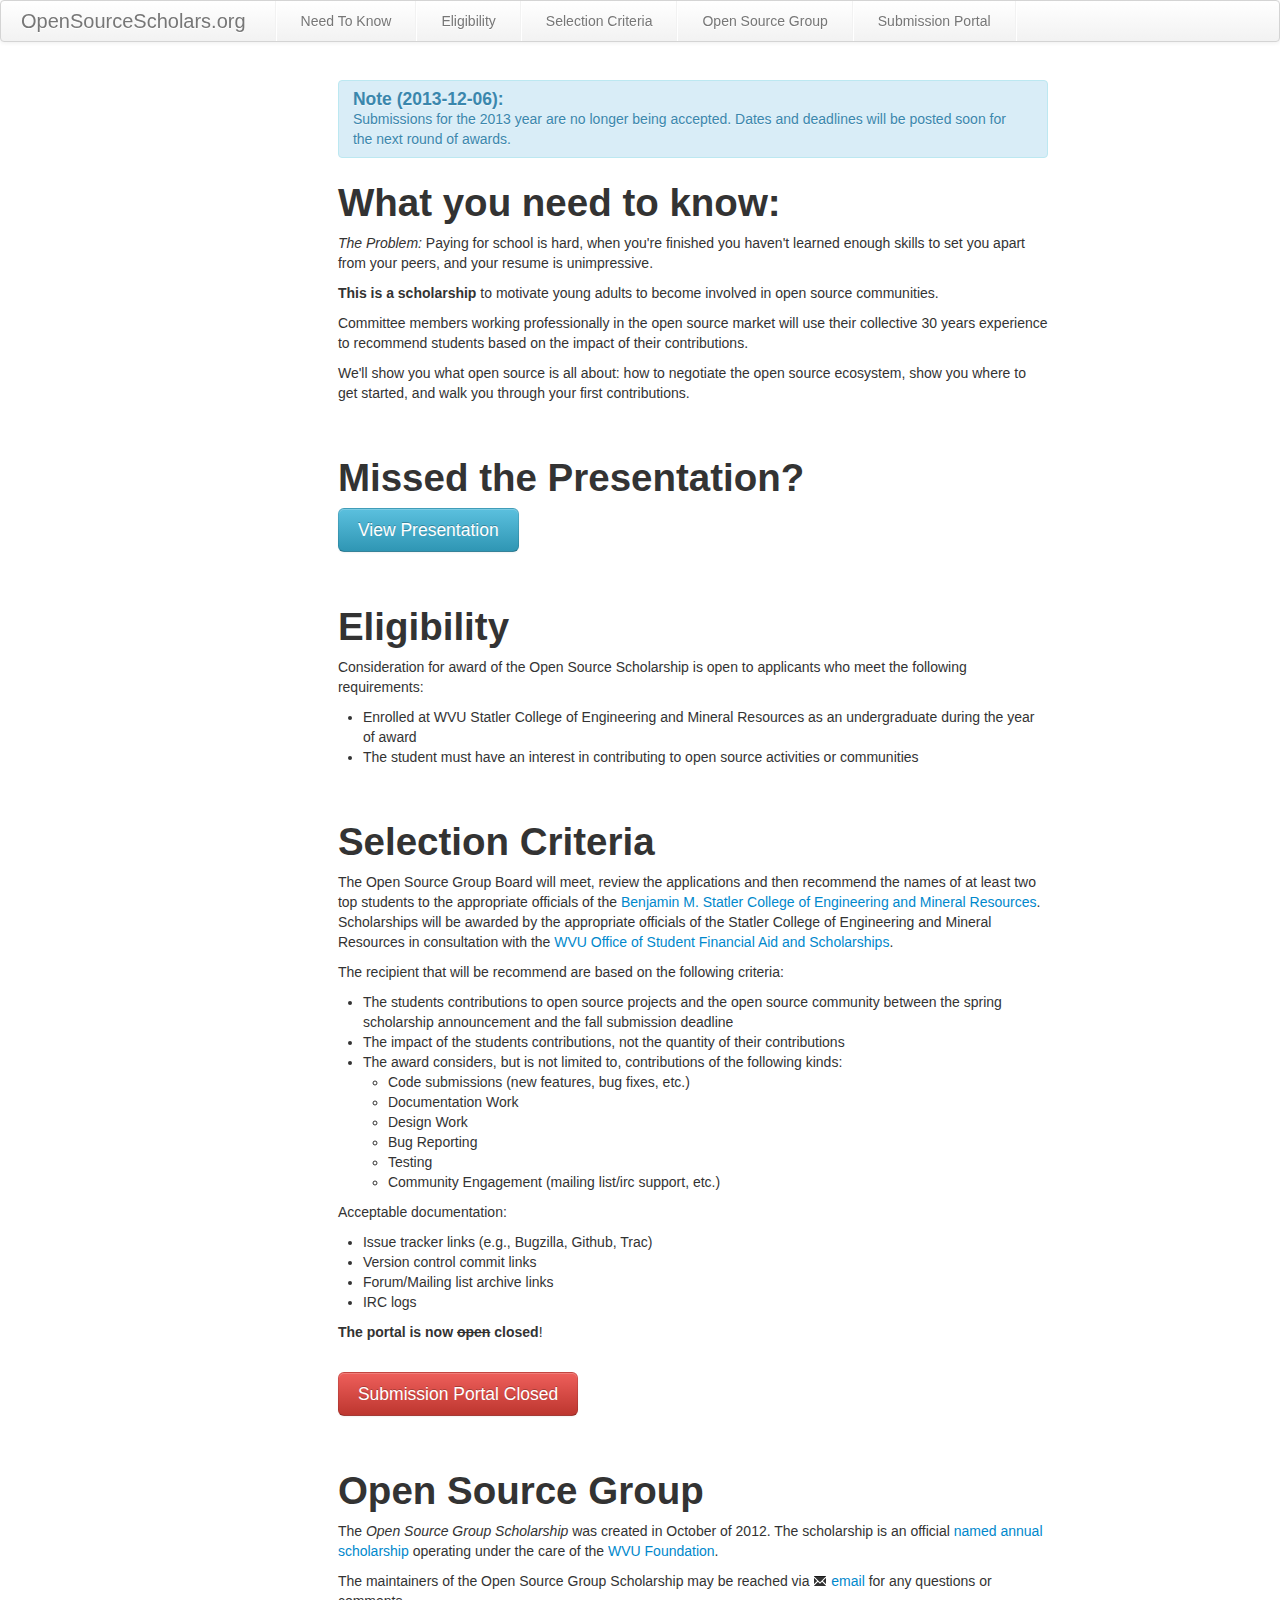
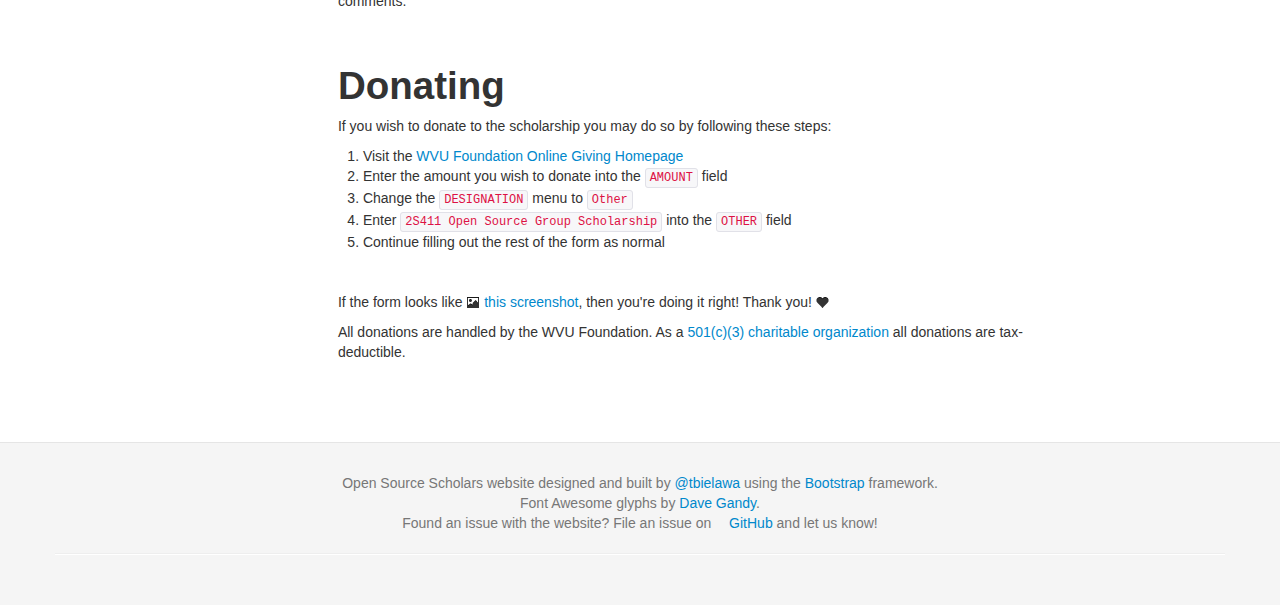
==== commit 7d43e153: "The portal is closed and submissions are no longer being accepted. Add a note about this at the top." ====
--- a/index.html
+++ b/index.html
@@ -29,6 +29,15 @@
 
           <!-- ############### NEED TO KNOW ############-->
           <div id="needtoknow" class="headspace">&nbsp;</div>
+
+	  <div class="alert alert-info" id="portal_closed">
+	    <h4>Note (2013-12-06):</h4>
+
+	    Submissions for the 2013 year are no longer being
+	    accepted. Dates and deadlines will be posted soon for the
+	    next round of awards.
+	  </div>
+
           <h1>What you need to know:</h1>
 
           <!-- <dl class="dl-horizontal"> -->
@@ -85,9 +94,8 @@
           <h1>Eligibility</h1>
 
           <p>
-            Consideration for award of the 2014 Open Source
-            Scholarship is open to applicants who meet the following
-            requirements:
+            Consideration for award of the Open Source Scholarship is
+            open to applicants who meet the following requirements:
           </p>
 
           <ul>
@@ -157,10 +165,10 @@
             </li>
           </ul>
 
-          <p>
-            Only submissions entered between April 23<sup>rd</sup> and
-             the November 22<sup>nd</sup> deadline will be accepted.
-          </p>
+          <!-- <p> -->
+          <!--   Only submissions entered between April 23<sup>rd</sup> and -->
+          <!--    the November 22<sup>nd</sup> deadline will be accepted. -->
+          <!-- </p> -->
 
           <p>
             Acceptable documentation:
@@ -174,13 +182,16 @@
           </p>
 
 	  <p>
-	    <b>The portal is now open!</b> Click the button below to
-	    register and begin entering submissions.
+	    <b>The portal is
+	    now <s>open</s> <strong>closed</strong></b>! <!-- Click
+	    the button below to register and begin entering
+	    submissions. -->
 	  </p>
 
 	  <p>
 	    <br>
-	    <a href="http://portal.opensourcescholars.org/" class="btn btn-info btn-large">Enter Submission Portal</a>
+	    <!-- <a href="http://portal.opensourcescholars.org/" class="btn btn-info btn-large">Enter Submission Portal</a> -->
+	    <a href="http://opensourcescholars.org/#top" class="btn btn-danger btn-large">Submission Portal Closed</a>
 	  </p>
 
 
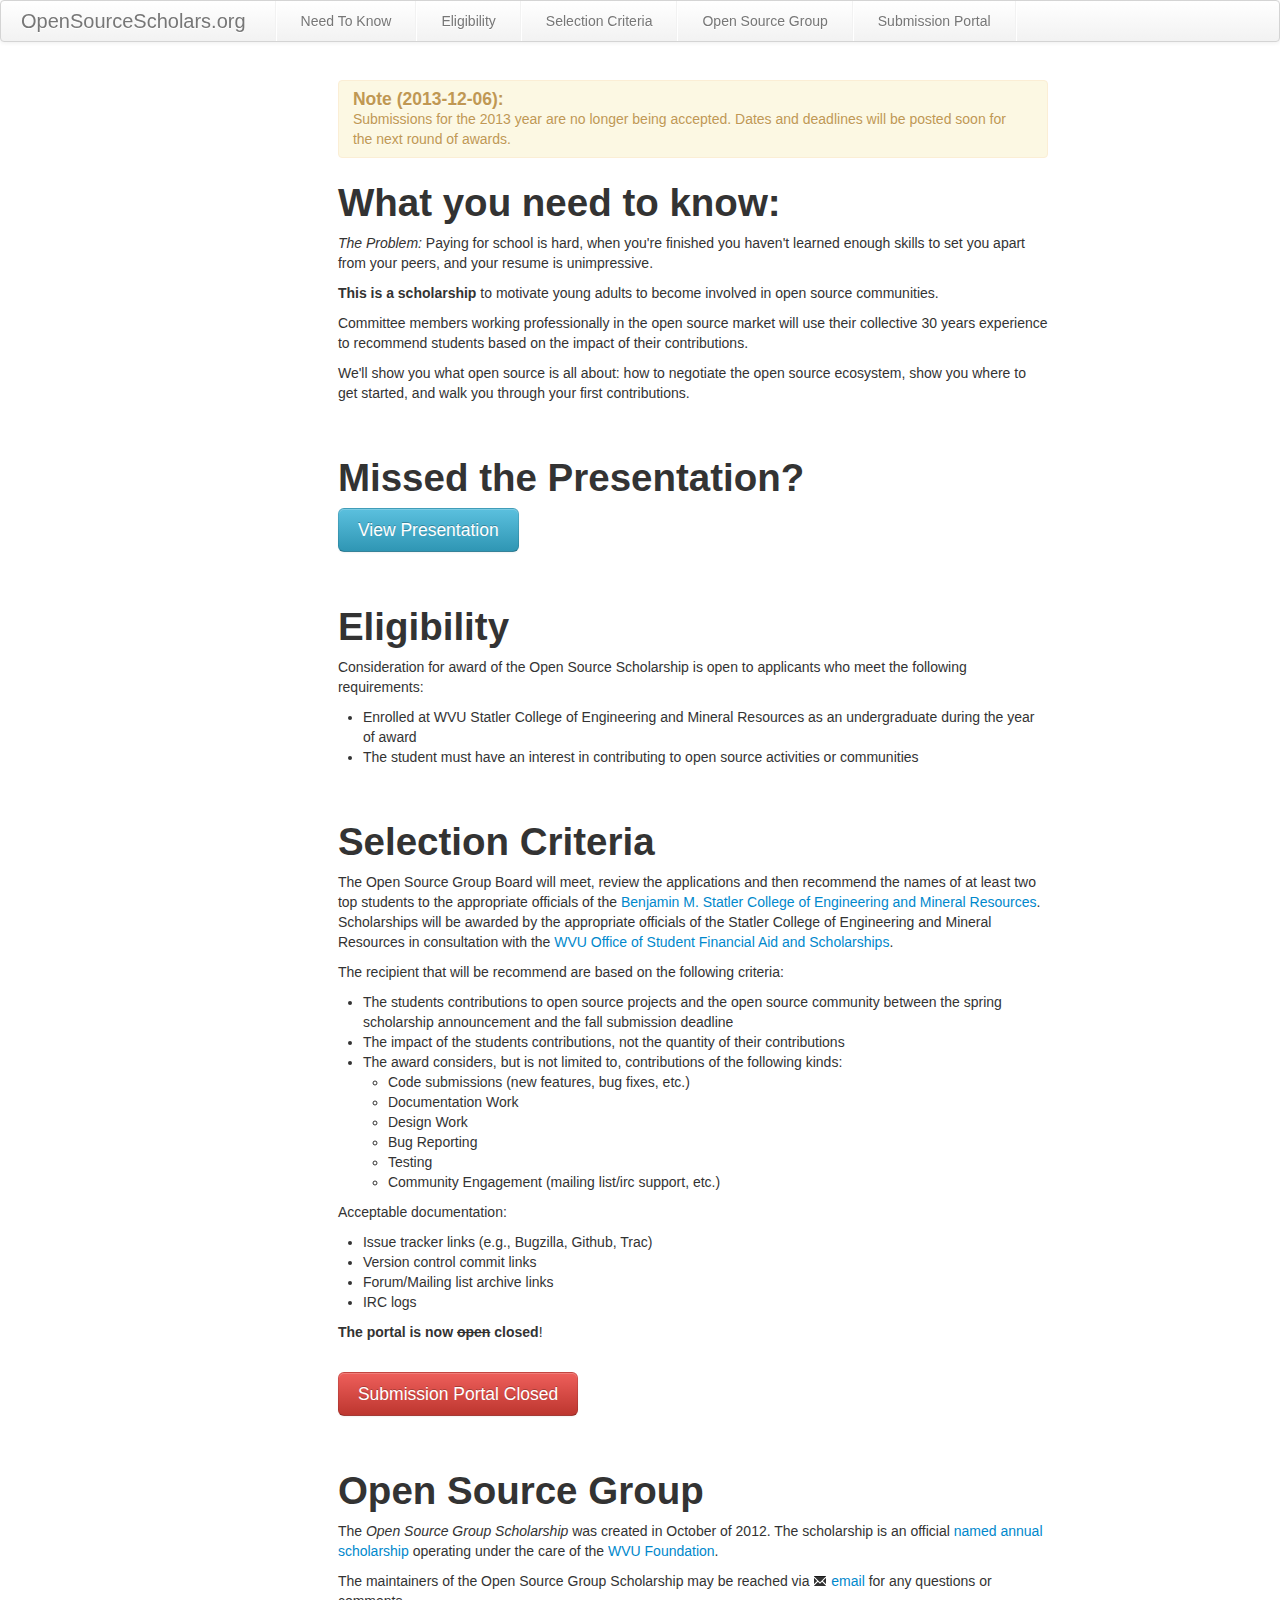
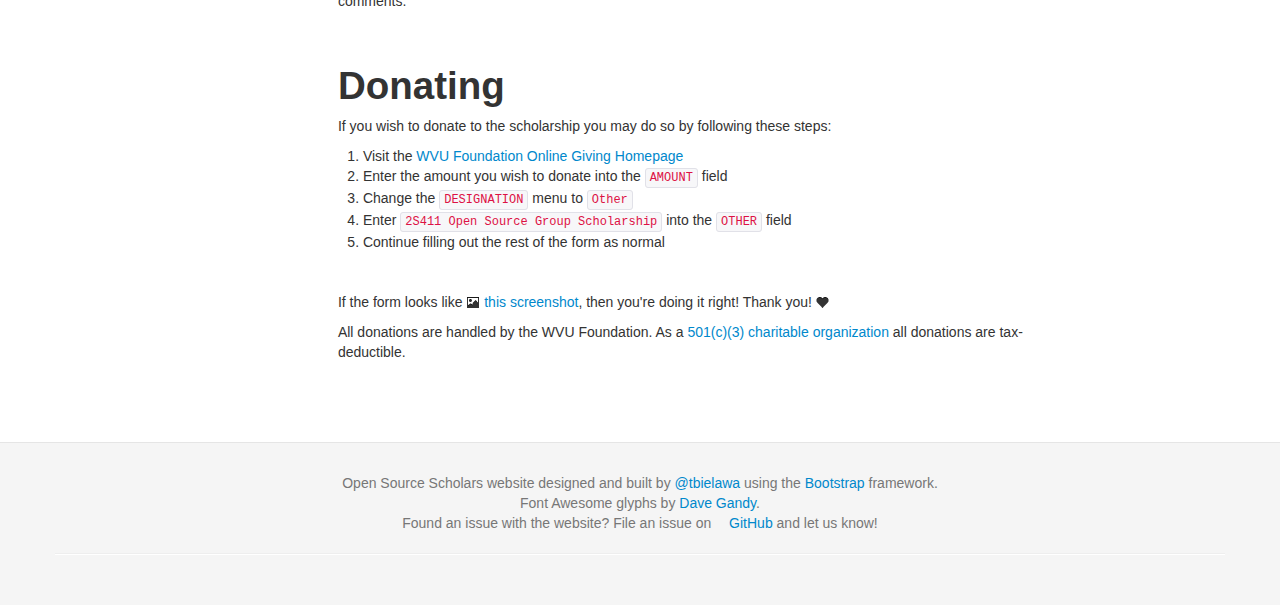
==== commit 25eee0dc: "Make the closed submissions note yellow, for emphasis" ====
--- a/index.html
+++ b/index.html
@@ -30,7 +30,7 @@
           <!-- ############### NEED TO KNOW ############-->
           <div id="needtoknow" class="headspace">&nbsp;</div>
 
-	  <div class="alert alert-info" id="portal_closed">
+	  <div class="alert alert-warning" id="portal_closed">
 	    <h4>Note (2013-12-06):</h4>
 
 	    Submissions for the 2013 year are no longer being
